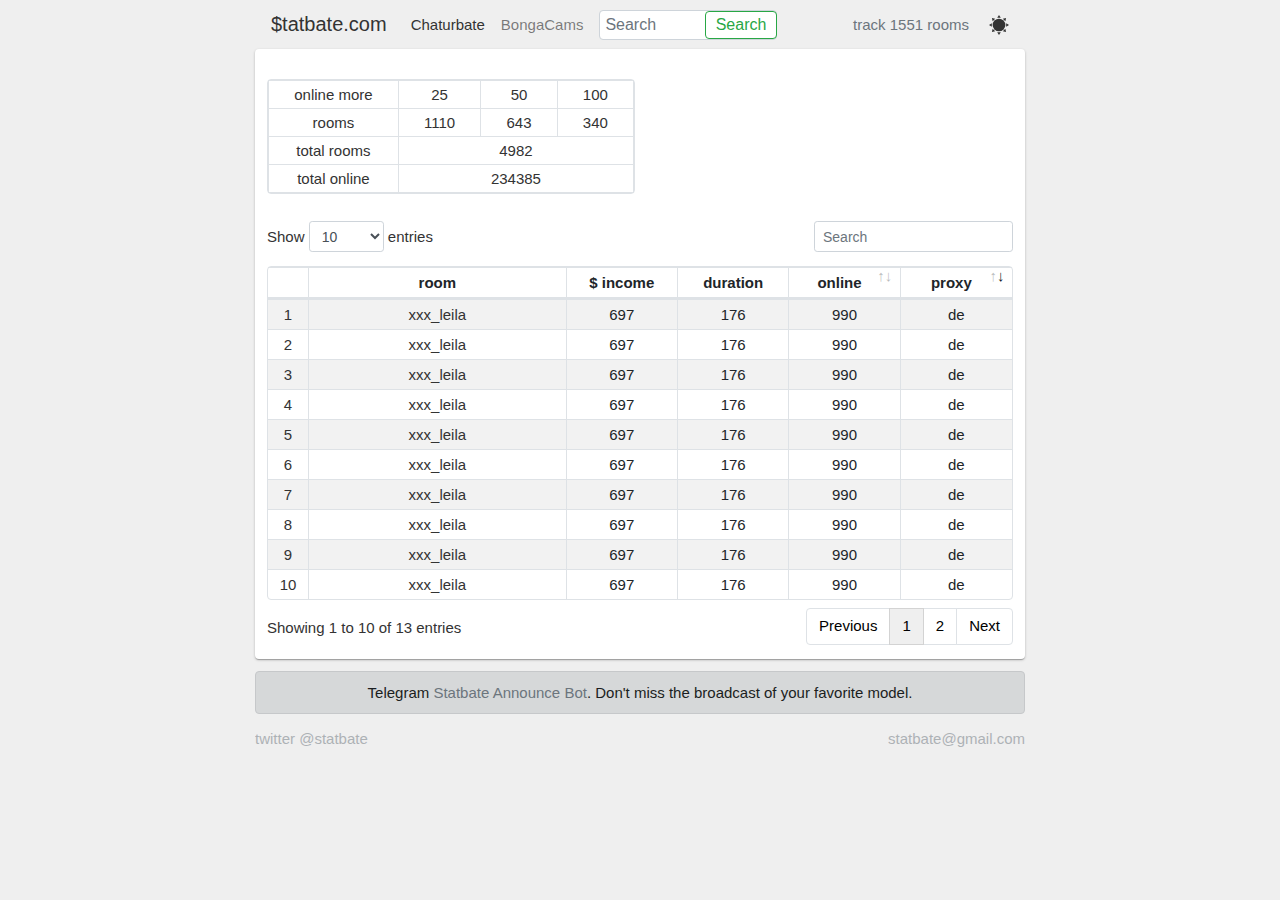
==== list.html @ 095aa478 "Update list.html" ====
<!DOCTYPE html>
<html lang="ru">
<head>
	<title>Statbate: Chaturbate Top 100</title>
	<meta charset="UTF-8">
	<meta name="format-detection" content="telephone=no">
	<link rel="stylesheet" href="css/bootstrap.min.css">
	<link rel="stylesheet" href="css/dataTables.bootstrap4.min.css">
	<link rel="stylesheet" href="css/metricsgraphics.min.css">
	<link rel="stylesheet" href="css/style.min.css">
	<script src="js/d3.min.js"></script>
	<script src="js/metricsgraphics.min.js"></script>
	<script src="js/popper.min.js"></script>
	<script src="js/jquery.min.js"></script>
	<script src="js/bootstrap.min.js"></script>
	<script src="js/jquery.dataTables.min.js"></script>
	<script src="js/dataTables.bootstrap4.min.js"></script>
	<script src="js/datatables.rowspan.js"></script>
	<!-- <script src="js/highcharts.js"></script> -->
	<script src="https://code.highcharts.com/highcharts.js"></script>
	<script src="https://code.highcharts.com/modules/heatmap.js"></script>
	<script src="https://code.highcharts.com/highcharts-more.js"></script>
	<script src="https://code.highcharts.com/modules/solid-gauge.js"></script>
	<script src="https://code.highcharts.com/modules/exporting.js"></script>
	<script src="https://code.highcharts.com/modules/export-data.js"></script>
	<script src="https://code.highcharts.com/modules/accessibility.js"></script>
	<script src="js/cookie.js"></script>

	<script src="js/main.js"></script>
	<link rel="shortcut icon" href="favicon.ico">
	<!-- <meta name="robots" content="noindex, nofollow"> -->
	<!-- <meta name="viewport" content="width=device-width, initial-scale=1.0, maximum-scale=1.0, user-scalable=0"> -->
	<meta name="viewport" content="width=device-width, initial-scale=1.0">

</head>

<body>
	<div class="wrapper">
		<header class="header">
	<div class="header__container _container">
		<div class="header__mob">
			<a class="header__track-mob trackCount" href="/">track 1551 rooms</a>
			<div class="header__right">
				<div class="theme-btn _mob">
					<svg xmlns="http://www.w3.org/2000/svg" xmlns:xlink="http://www.w3.org/1999/xlink" version="1.1"
						id="Capa_1" x="0px" y="0px" width="489.039px" height="489.039px" viewBox="0 0 489.039 489.039"
						style="enable-background:new 0 0 489.039 489.039;" xml:space="preserve" fill="currentColor">
						<g>
							<g>
								<circle cx="244.52" cy="244.52" r="155.782" />
								<polygon points="244.52,0 200.759,68.495 288.282,68.495   " />
								<polygon points="420.547,200.759 420.547,288.282 489.039,244.52   " />
								<polygon points="244.52,489.039 288.282,420.547 200.759,420.547   " />
								<polygon points="68.495,200.759 0,244.52 68.495,288.282   " />
								<polygon points="417.422,71.618 338.045,89.108 399.934,150.995   " />
								<polygon points="417.422,417.422 399.934,338.045 338.045,399.934   " />
								<polygon points="89.108,338.045 71.618,417.422 150.995,399.934   " />
								<polygon points="150.995,89.108 71.618,71.618 89.108,150.995   " />
							</g>
						</g>

					</svg>
				</div>
				<div class="icon-menu-wrap">
					<div class="icon-menu">
						<span></span>
						<span></span>
						<span></span>
					</div>

				</div>

			</div>
		</div>
		<div class="header__content ">
			<a href="/" class="header__logo">$tatbate.com</a>
			<ul class="header__navbar">
				<li class="header__nav-item _active">
					<a class="header__nav-link" href="/">Chaturbate </a>
				</li>
				<li class="header__nav-item">
					<a class="header__nav-link" href="/bonga/">BongaCams</a>
				</li>
				<li class="header__nav-item">
					<!-- <a style="color: green" class="header__nav-link" href="/search.php">Search</a> -->
					<form class="form-inline my-2 my-lg-0">
						<input class="form-control mr-sm-2" type="search" placeholder="Search" aria-label="Search">
						<button class="btn btn-outline-success my-2 my-sm-0" type="submit">Search</button>
					</form>
				</li>
			</ul>
			<a class="header__track trackCount" href="/">track 1551 rooms</a>
			<div class="theme-btn">
				<svg xmlns="http://www.w3.org/2000/svg" xmlns:xlink="http://www.w3.org/1999/xlink" version="1.1"
					id="Capa_1" x="0px" y="0px" width="489.039px" height="489.039px" viewBox="0 0 489.039 489.039"
					style="enable-background:new 0 0 489.039 489.039;" xml:space="preserve" fill="currentColor">
					<g>
						<g>
							<circle cx="244.52" cy="244.52" r="155.782" />
							<polygon points="244.52,0 200.759,68.495 288.282,68.495   " />
							<polygon points="420.547,200.759 420.547,288.282 489.039,244.52   " />
							<polygon points="244.52,489.039 288.282,420.547 200.759,420.547   " />
							<polygon points="68.495,200.759 0,244.52 68.495,288.282   " />
							<polygon points="417.422,71.618 338.045,89.108 399.934,150.995   " />
							<polygon points="417.422,417.422 399.934,338.045 338.045,399.934   " />
							<polygon points="89.108,338.045 71.618,417.422 150.995,399.934   " />
							<polygon points="150.995,89.108 71.618,71.618 89.108,150.995   " />
						</g>
					</g>

				</svg>
			</div>
		</div>

	</div>

</header>
		<main class="page">
			<div class="content">

				<div class="_container">
					<div class="content__wrapper">

						<div class="list-block-1">
							<div class="custom-table">
								<table>
									<tbody>
										<tr>
											<td>online more</td>
											<td>25</td>
											<td>50</td>
											<td>100</td>
										</tr>
										<tr>
											<td>rooms</td>
											<td>1110</td>
											<td>643</td>
											<td>340</td>
										</tr>
										<tr>
											<td>total rooms</td>
											<td colspan="3">4982</td>
										</tr>
										<tr>
											<td>total online</td>
											<td colspan="3">234385</td>
										</tr>
									</tbody>
								</table>
							</div>
							<figure class="highcharts-figure">
								<div id="container-activity" class="chart-container"></div>

							</figure>
						</div>
						<div class="list-block-2">
							<div class="table-neresponsive">
								<table id="list1" class="table table-striped table-bordered dataTable no-footer"
									cellspacing="0" width="100%" style="width: 100%;">
									<thead>
										<tr class="">
											<th class="d-none d-sm-table-cell"></th>
											<th data-toggle="tooltip">room</th>
											<th data-toggle="tooltip">$ income</th>
											<th data-toggle="tooltip" title="In minutes">duration</th>
											<th class="d-none d-sm-table-cell">online</th>
											<th class="d-none d-sm-table-cell">proxy</th>
										</tr>
									</thead>

									<tbody>
										<tr>
											<td class="d-none d-sm-table-cell"><a
													href="https://statbate.com/public/log.php?name=xxx_leila&amp;base=chaturbate"
													target="_blank">1</a></td>
											<td><a href="https://statbate.com/search.php?name=xxx_leila"
													target="_blank">xxx_leila</a></td>
											<td> 697 </td>
											<td> 176</td>
											<td class="d-none d-sm-table-cell">990</td>
											<td class="d-none d-sm-table-cell">de</td>
										</tr>
										<tr>
											<td class="d-none d-sm-table-cell"><a
													href="https://statbate.com/public/log.php?name=xxx_leila&amp;base=chaturbate"
													target="_blank">2</a></td>
											<td><a href="https://statbate.com/search.php?name=xxx_leila"
													target="_blank">xxx_leila</a></td>
											<td> 697 </td>
											<td> 176</td>
											<td class="d-none d-sm-table-cell">990</td>
											<td class="d-none d-sm-table-cell">de</td>
										</tr>
										<tr>
											<td class="d-none d-sm-table-cell"><a
													href="https://statbate.com/public/log.php?name=xxx_leila&amp;base=chaturbate"
													target="_blank">3</a></td>
											<td><a href="https://statbate.com/search.php?name=xxx_leila"
													target="_blank">xxx_leila</a></td>
											<td> 697 </td>
											<td> 176</td>
											<td class="d-none d-sm-table-cell">990</td>
											<td class="d-none d-sm-table-cell">de</td>
										</tr>
										<tr>
											<td class="d-none d-sm-table-cell"><a
													href="https://statbate.com/public/log.php?name=xxx_leila&amp;base=chaturbate"
													target="_blank">4</a></td>
											<td><a href="https://statbate.com/search.php?name=xxx_leila"
													target="_blank">xxx_leila</a></td>
											<td> 697 </td>
											<td> 176</td>
											<td class="d-none d-sm-table-cell">990</td>
											<td class="d-none d-sm-table-cell">de</td>
										</tr>
										<tr>
											<td class="d-none d-sm-table-cell"><a
													href="https://statbate.com/public/log.php?name=xxx_leila&amp;base=chaturbate"
													target="_blank">5</a></td>
											<td><a href="https://statbate.com/search.php?name=xxx_leila"
													target="_blank">xxx_leila</a></td>
											<td> 697 </td>
											<td> 176</td>
											<td class="d-none d-sm-table-cell">990</td>
											<td class="d-none d-sm-table-cell">de</td>
										</tr>
										<tr>
											<td class="d-none d-sm-table-cell"><a
													href="https://statbate.com/public/log.php?name=xxx_leila&amp;base=chaturbate"
													target="_blank">6</a></td>
											<td><a href="https://statbate.com/search.php?name=xxx_leila"
													target="_blank">xxx_leila</a></td>
											<td> 697 </td>
											<td> 176</td>
											<td class="d-none d-sm-table-cell">990</td>
											<td class="d-none d-sm-table-cell">de</td>
										</tr>
										<tr>
											<td class="d-none d-sm-table-cell"><a
													href="https://statbate.com/public/log.php?name=xxx_leila&amp;base=chaturbate"
													target="_blank">7</a></td>
											<td><a href="https://statbate.com/search.php?name=xxx_leila"
													target="_blank">xxx_leila</a></td>
											<td> 697 </td>
											<td> 176</td>
											<td class="d-none d-sm-table-cell">990</td>
											<td class="d-none d-sm-table-cell">de</td>
										</tr>
										<tr>
											<td class="d-none d-sm-table-cell"><a
													href="https://statbate.com/public/log.php?name=xxx_leila&amp;base=chaturbate"
													target="_blank">8</a></td>
											<td><a href="https://statbate.com/search.php?name=xxx_leila"
													target="_blank">xxx_leila</a></td>
											<td> 697 </td>
											<td> 176</td>
											<td class="d-none d-sm-table-cell">990</td>
											<td class="d-none d-sm-table-cell">de</td>
										</tr>
										<tr>
											<td class="d-none d-sm-table-cell"><a
													href="https://statbate.com/public/log.php?name=xxx_leila&amp;base=chaturbate"
													target="_blank">9</a></td>
											<td><a href="https://statbate.com/search.php?name=xxx_leila"
													target="_blank">xxx_leila</a></td>
											<td> 697 </td>
											<td> 176</td>
											<td class="d-none d-sm-table-cell">990</td>
											<td class="d-none d-sm-table-cell">de</td>
										</tr>
										<tr>
											<td class="d-none d-sm-table-cell"><a
													href="https://statbate.com/public/log.php?name=xxx_leila&amp;base=chaturbate"
													target="_blank">10</a></td>
											<td><a href="https://statbate.com/search.php?name=xxx_leila"
													target="_blank">xxx_leila</a></td>
											<td> 697 </td>
											<td> 176</td>
											<td class="d-none d-sm-table-cell">990</td>
											<td class="d-none d-sm-table-cell">de</td>
										</tr>
										<tr>
											<td class="d-none d-sm-table-cell"><a
													href="https://statbate.com/public/log.php?name=xxx_leila&amp;base=chaturbate"
													target="_blank">11</a></td>
											<td><a href="https://statbate.com/search.php?name=xxx_leila"
													target="_blank">xxx_leila</a></td>
											<td> 697 </td>
											<td> 176</td>
											<td class="d-none d-sm-table-cell">990</td>
											<td class="d-none d-sm-table-cell">de</td>
										</tr>
										<tr>
											<td class="d-none d-sm-table-cell"><a
													href="https://statbate.com/public/log.php?name=xxx_leila&amp;base=chaturbate"
													target="_blank">12</a></td>
											<td><a href="https://statbate.com/search.php?name=xxx_leila"
													target="_blank">xxx_leila</a></td>
											<td> 697 </td>
											<td> 176</td>
											<td class="d-none d-sm-table-cell">990</td>
											<td class="d-none d-sm-table-cell">de</td>
										</tr>
										<tr>
											<td class="d-none d-sm-table-cell"><a
													href="https://statbate.com/public/log.php?name=xxx_leila&amp;base=chaturbate"
													target="_blank">13</a></td>
											<td><a href="https://statbate.com/search.php?name=xxx_leila"
													target="_blank">xxx_leila</a></td>
											<td> 697 </td>
											<td> 176</td>
											<td class="d-none d-sm-table-cell">990</td>
											<td class="d-none d-sm-table-cell">de</td>
										</tr>
									</tbody>
								</table>
							</div>
						</div>
					</div>

				</div>
		</main>
		<footer class="footer">
	<div class="footer__container _container">
		<div class="footer__top">
			Telegram <a href="https://t.me/StatbateAnnounceBot" target="_blank">Statbate
				Announce Bot</a>. Don't miss the broadcast of your favorite model.
		</div>
		<div class="footer__bottom">
			<div class="footer__social">twitter <a href="https://twitter.com/statbate" target="_blank"
					rel="nofollow">@statbate</a></div>
			<div class="footer__social"><a href="mailto:statbate@gmail.com">statbate@gmail.com</a>
			</div>
		</div>
	</div>
</footer>
<div class="modal fade" id="donRoomModal" tabindex="-1" role="dialog" aria-hidden="true">
	<div class="modal-dialog" style="max-width: 400px;">
		<div class="modal-content">
			<div class="modal-body">
				<table id="donRoomTable" class="table table-striped DonTable">
					<thead>
						<tr>
							<th></th>
							<th>USD</th>
							<th data-toggle="tooltip" data-placement="right" title="Average tip">AVG</th>
						</tr>
					</thead>
					<tbody>
					</tbody>
				</table>
				<hr />
				<div id="modelChart" class="d-none d-md-block" style="margin-top: -25px;"></div>
				<div id="allIncome"></div>
			</div>
		</div>
	</div>
</div>
<!-- <script src="js/darktheme.js"></script> -->
		<script>
			// Solid gauge
			var gaugeOptions = {
				chart: {
					type: 'solidgauge'
				},

				title: null,

				pane: {
					center: ['50%', '85%'],
					size: '140%',
					startAngle: -90,
					endAngle: 90,
					background: {
						backgroundColor:
							Highcharts.defaultOptions.legend.backgroundColor || '#EEE',
						innerRadius: '60%',
						outerRadius: '100%',
						shape: 'arc'
					}
				},

				exporting: {
					enabled: false
				},

				tooltip: {
					enabled: false
				},

				// the value axis
				yAxis: {
					stops: [
						[0.1, '#55BF3B'], // green
						[0.5, '#DDDF0D'], // yellow
						[0.9, '#DF5353'] // red
					],
					lineWidth: 0,
					tickWidth: 0,
					minorTickInterval: null,
					tickAmount: 2,
					title: {
						y: -50
					},
					labels: {
						y: 16
					}
				},

				plotOptions: {
					solidgauge: {
						dataLabels: {
							y: 5,
							borderWidth: 0,
							useHTML: true
						}
					}
				}
			};

			// The speed gauge
			var chartActivity = Highcharts.chart('container-activity', Highcharts.merge(gaugeOptions, {
				yAxis: {
					min: 0,
					max: 200,
					title: {
						text: 'Activity'
					}
				},

				credits: {
					enabled: false
				},

				series: [{
					name: 'Activity',
					data: [80],
					dataLabels: {
						format:
							'<div style="text-align:center">' +
							'<span style="font-size:25px">{y}</span><br/>' +
							'<span style="font-size:12px;opacity:0.4">usd/h</span>' +
							'</div>'
					},
					tooltip: {
						valueSuffix: 'usd/h'
					}
				}]

			}));
			// Bring life to the dials
			setInterval(function () {
				// Speed
				var point,
					newVal,
					inc;

				if (chartActivity) {
					point = chartActivity.series[0].points[0];
					inc = Math.round((Math.random() - 0.5) * 100);
					newVal = point.y + inc;

					if (newVal < 0 || newVal > 200) {
						newVal = point.y - inc;
					}

					point.update(newVal);
				}


			}, 2000);
		</script>
	</div>
	
	<!-- Swiper -->
<!-- <script src="https://unpkg.com/swiper/swiper-bundle.min.js"></script> -->
<!-- <script src="js/vendors.min.js"></script> -->
<script src="js/app.min.js"></script>
</body>

</html>
---- css/metricsgraphics.min.css ----
.mg-active-datapoint{fill:#000;font-size:.9rem;font-weight:400;opacity:.8}.mg-area-color{fill:#000}.mg-area1-color{fill:#00f}.mg-area2-color{fill:#05b378}.mg-area3-color{fill:#db4437}.mg-area4-color{fill:#f8b128}.mg-area5-color{fill:#5c5c5c}.mg-area6-color{fill:#4682b4}.mg-area7-color{fill:#f673bf}.mg-area8-color{fill:#0b73b0}.mg-area9-color{fill:#006400}.mg-area10-color{fill:#92514f}text.mg-barplot-group-label{font-weight:900}.mg-barplot rect.mg-bar{shape-rendering:auto}.mg-barplot rect.mg-bar.default-bar{fill:#b6b6fc}.mg-barplot rect.mg-bar.default-active{fill:#9e9efc}.mg-barplot .mg-bar-prediction{fill:#5b5b5b}.mg-barplot .mg-bar-baseline{stroke:#5b5b5b;stroke-width:2}.mg-bar-target-element{font-size:11px;padding-left:5px;padding-right:5px;font-weight:300}.mg-baselines line{opacity:1;shape-rendering:auto;stroke:#b3b2b2;stroke-width:1px}.mg-baselines text{fill:#000;font-size:.9rem;opacity:.6;stroke:none}.mg-baselines-small text{font-size:.6rem}.mg-category-guides line{stroke:#b3b2b2}.mg-header{cursor:default;font-size:1.2rem}.mg-header .mg-chart-description{fill:#ccc;font-family:FontAwesome;font-size:1.2rem}.mg-header .mg-warning{fill:#ccc;font-family:FontAwesome;font-size:1.2rem}.mg-points circle{opacity:.65}.mg-popover{font-size:.95rem}.mg-popover-content{cursor:auto;line-height:17px}.mg-data-table{margin-top:30px}.mg-data-table thead tr th{border-bottom:1px solid #a9a9a9;cursor:default;font-size:1.1rem;font-weight:400;padding:5px 5px 8px 5px;text-align:right}.mg-data-table thead tr th .fa{color:#ccc;padding-left:4px}.mg-data-table thead tr th .popover{font-size:1rem;font-weight:400}.mg-data-table .secondary-title{color:#a9a9a9}.mg-data-table tbody tr td{margin:2px;padding:5px;vertical-align:top}.mg-data-table tbody tr td.table-text{opacity:.8;padding-left:30px}.mg-y-axis line.mg-extended-yax-ticks{opacity:.4}.mg-x-axis line.mg-extended-xax-ticks{opacity:.4}.mg-histogram .axis line,.mg-histogram .axis path{fill:none;opacity:.7;shape-rendering:auto;stroke:#ccc}tspan.hist-symbol{fill:#9e9efc}.mg-histogram .mg-bar rect{fill:#b6b6fc;shape-rendering:auto}.mg-histogram .mg-bar rect.active{fill:#9e9efc}.mg-least-squares-line{stroke:red;stroke-width:1px}.mg-lowess-line{fill:none;stroke:red}.mg-rollover-rect *{-webkit-touch-callout:none;-webkit-user-select:none;-khtml-user-select:none;-moz-user-select:none;-ms-user-select:none;user-select:none}.mg-line-color{stroke:#000}.mg-hover-line-color{fill:#000}.mg-line1-color{stroke:#4040e8}.mg-hover-line1-color{fill:#4040e8}.mg-line2-color{stroke:#05b378}.mg-hover-line2-color{fill:#05b378}.mg-line3-color{stroke:#db4437}.mg-hover-line3-color{fill:#db4437}.mg-line4-color{stroke:#f8b128}.mg-hover-line4-color{fill:#f8b128}.mg-line5-color{stroke:#5c5c5c}.mg-hover-line5-color{fill:#5c5c5c}.mg-line6-color{stroke:#4682b4}.mg-hover-line6-color{fill:#4682b4}.mg-line7-color{stroke:#f673bf}.mg-hover-line7-color{fill:#f673bf}.mg-line8-color{stroke:#0b73b0}.mg-hover-line8-color{fill:#0b73b0}.mg-line9-color{stroke:#006400}.mg-hover-line9-color{fill:#006400}.mg-line10-color{stroke:#92514f}.mg-hover-line10-color{fill:#92514f}.mg-line-legend text{font-size:.9rem;font-weight:300;stroke:none}.mg-line-legend-color{color:#000;fill:#000}.mg-line1-legend-color{color:#4040e8;fill:#4040e8}.mg-line2-legend-color{color:#05b378;fill:#05b378}.mg-line3-legend-color{color:#db4437;fill:#db4437}.mg-line4-legend-color{color:#f8b128;fill:#f8b128}.mg-line5-legend-color{color:#5c5c5c;fill:#5c5c5c}.mg-line6-legend-color{color:#4682b4;fill:#4682b4}.mg-line7-legend-color{color:#f673bf;fill:#f673bf}.mg-line8-legend-color{color:#0b73b0;fill:#0b73b0}.mg-line9-legend-color{color:#006400;fill:#006400}.mg-line10-legend-color{color:#92514f;fill:#92514f}.mg-main-area-solid svg .mg-main-area{fill:#ccf;opacity:1}.mg-markers line{opacity:1;shape-rendering:auto;stroke:#b3b2b2;stroke-width:1px}.mg-markers text{fill:#000;font-size:.8rem;opacity:.6}.mg-missing-text{opacity:.9}.mg-missing-background{stroke:#00f;fill:none;stroke-dasharray:10,5;stroke-opacity:.05;stroke-width:2}.mg-missing .mg-main-line{opacity:.1}.mg-missing .mg-main-area{opacity:.03}path.mg-main-area{opacity:.2;stroke:none}path.mg-confidence-band{fill:#ccc;opacity:.4;stroke:none}path.mg-main-line{fill:none;opacity:.8;stroke-width:1.1px}.mg-points circle{fill-opacity:.4;stroke-opacity:1}circle.mg-points-mono{fill:#00f;stroke:#00f}tspan.mg-points-mono{fill:#00f;stroke:#00f}.mg-points circle.selected{fill-opacity:1}.mg-highlight circle{fill-opacity:0;stroke-width:4px;stroke-opacity:.3}.mg-voronoi path{fill:none;pointer-events:all;stroke:none;stroke-opacity:.1;-webkit-touch-callout:none;-webkit-user-select:none;-khtml-user-select:none;-moz-user-select:none;-ms-user-select:none;user-select:none}.mg-x-rug-mono,.mg-y-rug-mono{stroke:#000}.mg-x-axis line,.mg-y-axis line{opacity:1;shape-rendering:auto;stroke:#b3b2b2;stroke-width:1px}.mg-histogram .axis text,.mg-x-axis text,.mg-y-axis text{fill:#000;font-size:.9rem;opacity:.6}.mg-axis .label,.mg-x-axis .label,.mg-y-axis .label{font-size:.8rem;text-transform:uppercase;font-weight:400}.mg-active-datapoint-small,.mg-x-axis-small text,.mg-y-axis-small text{font-size:.6rem}.mg-x-axis-small .label,.mg-y-axis-small .label{font-size:.65rem}.mg-year-marker text{fill:#000;font-size:.7rem;opacity:.6}.mg-year-marker line{opacity:1;shape-rendering:auto;stroke:#b3b2b2;stroke-width:1px}.mg-year-marker-small text{font-size:.6rem}.mg-brush-container{cursor:crosshair}.mg-brush-container .mg-brushing{cursor:ew-resize}.mg-brushed,.mg-brushed *{cursor:zoom-out}.mg-brush rect.mg-extent{fill:rgba(0,0,0,.3)}.mg-brushing-in-progress{-webkit-touch-callout:none;-webkit-user-select:none;-khtml-user-select:none;-moz-user-select:none;-ms-user-select:none;user-select:none}
/*# sourceMappingURL=metricsgraphics.min.css.map */
---- css/style.min.css ----
body {
  background-color: #efefef;
  /*min-width: 800px;*/
  /*max-width: 800px;*/
  /*margin: 0 auto;*/
  font: 15px "Arial";
  color: #333;
}

.content-info {
  min-height: 283px;
  margin: 0px auto;
  background: #fff;
  border-radius: 4px;
  box-shadow: 0 1px 1px 0 rgba(0, 0, 0, 0.14), 0 2px 1px -1px rgba(0, 0, 0, 0.12), 0 1px 3px 0 rgba(0, 0, 0, 0.2);
}

.DonTable > tbody > tr > td,
.DonTable > tbody > tr > th,
.DonTable > tfoot > tr > td,
.DonTable > tfoot > tr > th,
.DonTable > thead > tr > td,
.DonTable > thead > tr > th {
  padding: 0px;
  line-height: 1.42857143;
  vertical-align: top;
  border-top: 0px;
}

.wstext {
  margin-left: 5px;
  margin-top: 4px;
  margin-right: 5px;
  margin-bottom: 5px;
}

.message {
  height: 18px;
  overflow: hidden;
  text-overflow: ellipsis;
  white-space: nowrap;
  color: #333;
}

.rinfo {
  margin-left: 20px;
  width: 35%;
  border-radius: 4px;
  float: left;
}

.page-item.active .page-link {
  background-color: #efefef !important;
  border: 1px solid grey;
  border-color: lightgrey !important;
}

.gtrends {
  width: 98%;
  margin-bottom: 20px;
  margin: 0 auto;
}

.content-box {
  padding-bottom: 12px;
}

a,
a:hover,
a:active {
  color: #333;
  word-break: break-word;
}

.page-link {
  color: black !important;
}

.page-link:focus {
  box-shadow: none;
}

td,
th {
  text-align: center;
}

table.dataTable tbody th,
table.dataTable tbody td {
  padding: 6px 10px;
}

.table td,
.table th {
  padding: 6px 20px;
  vertical-align: inherit !important;
}

table {
  border-radius: 4px;
}

.content-text {
  /*padding: 20px 15px;*/
  padding: 12px 12px;
}

.clear {
  clear: both;
}

#donTopLink {
  box-shadow: 0 1px 1px 0 rgba(0, 0, 0, 0.14), 0 2px 1px -1px rgba(0, 0, 0, 0.12), 0 1px 3px 0 rgba(0, 0, 0, 0.2);
  background-color: #efefef;
  display: none;
  border-radius: 4px;
  height: 40px;
  width: 340px;
  position: absolute;
  margin-left: 186px;
  margin-top: -5px;
  z-index: 99;
}

@media (min-width: 768px) {
  .col-md-5 {
    -ms-flex: 0 0 37.666667%;
    flex: 0 0 37.666667%;
    max-width: 37.666667%;
  }
  .col-md-7 {
    -ms-flex: 0 0 62.333333%;
    flex: 0 0 62.333333%;
    max-width: 62.333333%;
  }
}
@media (min-width: 768px) {
  .pr-md-custom-1 {
    padding-right: 4px !important;
  }
}
@media (min-width: 750px) {
  .container {
    max-width: 720px;
  }
}
@media (min-width: 768px) {
  .container {
    max-width: 720px;
  }
}
@media (min-width: 992px) {
  .container {
    max-width: 960px;
  }
}
@media (max-width: 767px) {
  .dataTables_filter label {
    display: block;
  }
}
@media (max-width: 575.98px) {
  .container {
    padding: 0;
    margin: 0;
  }
  body {
    padding: 0;
  }
  .row {
    margin: 0;
  }
  .col,
.col-1,
.col-10,
.col-11,
.col-12,
.col-2,
.col-3,
.col-4,
.col-5,
.col-6,
.col-7,
.col-8,
.col-9,
.col-auto,
.col-lg,
.col-lg-1,
.col-lg-10,
.col-lg-11,
.col-lg-12,
.col-lg-2,
.col-lg-3,
.col-lg-4,
.col-lg-5,
.col-lg-6,
.col-lg-7,
.col-lg-8,
.col-lg-9,
.col-lg-auto,
.col-md,
.col-md-1,
.col-md-10,
.col-md-11,
.col-md-12,
.col-md-2,
.col-md-3,
.col-md-4,
.col-md-5,
.col-md-6,
.col-md-7,
.col-md-8,
.col-md-9,
.col-md-auto,
.col-sm,
.col-sm-1,
.col-sm-10,
.col-sm-11,
.col-sm-12,
.col-sm-2,
.col-sm-3,
.col-sm-4,
.col-sm-5,
.col-sm-6,
.col-sm-7,
.col-sm-8,
.col-sm-9,
.col-sm-auto,
.col-xl,
.col-xl-1,
.col-xl-10,
.col-xl-11,
.col-xl-12,
.col-xl-2,
.col-xl-3,
.col-xl-4,
.col-xl-5,
.col-xl-6,
.col-xl-7,
.col-xl-8,
.col-xl-9,
.col-xl-auto {
    padding: 0;
  }
  div.dataTables_wrapper div.dataTables_paginate ul.pagination {
    justify-content: center;
  }
  div.dataTables_wrapper div.dataTables_filter input {
    margin-left: inherit;
    display: inherit;
    width: 100%;
  }
  .modal {
    padding: 0 !important;
  }
  .modal .modal-dialog {
    width: 100%;
    max-width: none;
    height: 100%;
    margin: 0;
  }
  .modal .modal-content {
    /*height: 100%;*/
    /*border: 0;*/
    /*border-radius: 0;*/
    margin-top: 50px;
  }
  .modal .modal-body {
    overflow-y: auto;
  }
}
body {
  color: #333333;
  background: #efefef;
  transition: all 0.3s ease 0s;
}
body._lock {
  overflow: hidden;
}

.wrapper {
  width: 100%;
  min-height: 100%;
  overflow: hidden;
  display: flex;
  flex-direction: column;
}
._container {
  max-width: 770px;
  margin: 0 auto;
}
@media (max-width: 991.98px) {
  ._container {
    max-width: none;
    padding: 0 10px;
  }
}
.header a {
  color: #333333;
}
@media (any-hover: hover) {
  .header a:hover {
    text-decoration: none !important;
  }
}
.header__content {
  display: flex;
  padding: 0.5rem 1rem;
  align-items: center;
  height: 49px;
}
@media (max-width: 767.98px) {
  .header__content {
    transition: all 0.3s ease 0s;
    display: block;
    text-align: right;
    height: auto;
  }
}
.header__logo {
  font-size: 20px;
  margin-right: 16px;
}
@media (max-width: 767.98px) {
  .header__logo {
    margin-bottom: 10px;
    display: block;
    margin-right: 0;
  }
}
.header__mob {
  display: none;
}
@media (max-width: 767.98px) {
  .header__mob {
    padding: 0.5rem 1rem;
    display: flex;
    justify-content: space-between;
    align-items: center;
  }
}
.header__track {
  color: #6c757d !important;
  margin-left: auto;
}
@media (max-width: 767.98px) {
  .header__track {
    display: none;
  }
}
.header__track-mob {
  display: none;
}
@media (max-width: 767.98px) {
  .header__track-mob {
    display: block;
  }
}
.header__navbar {
  display: flex;
  margin-bottom: 0;
  align-items: center;
  padding: 0;
}
@media (max-width: 767.98px) {
  .header__navbar {
    display: block;
    margin-bottom: 10px;
  }
}
.header__navbar li {
  list-style-type: none;
  padding: 8px;
}
@media (max-width: 767.98px) {
  .header__navbar li {
    margin-bottom: 10px;
    padding: 0;
  }
  .header__navbar li:last-child {
    margin-bottom: 0px;
  }
}
.header__navbar li a {
  color: rgba(0, 0, 0, 0.5);
  transition: all 0.3s ease 0s;
}
.header__navbar li._active a {
  color: #333333;
}
@media (any-hover: hover) {
  .header__navbar li:hover a {
    text-decoration: none;
    color: #333333;
  }
}
.header__navbar form {
  position: relative;
}
.header__navbar form input {
  width: 178px !important;
  height: 30px;
  padding: 5px 65px 5px 5px;
  margin: 0 !important;
}
.header__navbar form button {
  height: 28px;
  position: absolute;
  right: 0;
  padding: 0;
}
.header__right {
  display: flex;
  align-items: center;
}

.theme-btn {
  margin-left: 20px;
  color: #333333;
  cursor: pointer;
  transition: all 0.3s ease 0s;
}
.theme-btn svg {
  width: 20px;
  height: 20px;
}
@media (max-width: 767.98px) {
  .theme-btn {
    display: none;
  }
  .theme-btn._mob {
    display: block;
    margin-left: 0;
    margin-right: 20px;
  }
}

.icon-menu-wrap {
  border: 1px solid rgba(0, 0, 0, 0.1);
  padding: 0.55rem 0.75rem;
  border-radius: 0.25rem;
}
@media (min-width: 767.98px) {
  .icon-menu-wrap {
    display: none;
  }
}

.icon-menu {
  display: none;
}
@media (max-width: 767.98px) {
  .icon-menu {
    display: block;
    position: relative;
    width: 25px;
    height: 20px;
    cursor: pointer;
    z-index: 5;
  }
  .icon-menu span {
    transition: all 0.3s ease 0s;
    top: calc(50% - 1px);
    left: 0px;
    position: absolute;
    width: 100%;
    height: 2px;
    background-color: #777777;
  }
  .icon-menu span:first-child {
    top: 0px;
  }
  .icon-menu span:last-child {
    top: auto;
    bottom: 0px;
  }
  .icon-menu._active span {
    transform: scale(0);
  }
  .icon-menu._active span:first-child {
    transform: rotate(-45deg);
    top: calc(50% - 1px);
  }
  .icon-menu._active span:last-child {
    transform: rotate(45deg);
    bottom: calc(50% - 1px);
  }
}

.footer__top {
  margin-top: 12px;
  color: #1b1e21;
  background-color: #d6d8d9;
  text-align: center;
  padding: 0.75rem 1.25rem;
  border: 1px solid #c6c8ca;
  border-radius: 0.25rem;
}
.footer__top a {
  color: #1b1e21;
  border-bottom: 1px solid transparent;
}
.footer__bottom {
  padding: 1rem 0;
  display: flex;
  justify-content: space-between;
  color: #6c757d;
}
.footer a {
  color: #6c757d;
  border-bottom: 1px solid transparent;
}
.footer__social {
  opacity: 0.5;
  transition: all 0.3s ease 0s;
}
@media (any-hover: hover) {
  .footer__social:hover {
    opacity: 1;
  }
}

.page {
  flex: 1 1 auto;
}

[hidden] {
  display: none;
}

.dropdown-menu.show {
  transform: translate3d(0px, 38px, 0px) !important;
}
@media (max-width: 575px) {
  .dropdown-menu.show {
    transform: translate3d(0px, 26px, 0px) !important;
  }
}

.tab-content {
  margin-top: 16px;
}
@media (max-width: 767.98px) {
  .tab-content {
    margin-top: 10px;
  }
}

.col-12 .dataTables_filter label {
  width: 100%;
}

.col-12 .dataTables_filter .form-control.form-control-sm {
  width: 100%;
  margin-left: 0;
}

.form-inline {
  justify-content: flex-end;
}

.content__wrapper {
  background: #fff;
  border-radius: 4px;
  box-shadow: 0 1px 1px 0 rgba(0, 0, 0, 0.14), 0 2px 1px -1px rgba(0, 0, 0, 0.12), 0 1px 3px 0 rgba(0, 0, 0, 0.2);
  padding: 12px;
}

.block-1 {
  margin-bottom: 10px;
  border-bottom: 1px solid #dee2e6;
  padding-bottom: 10px;
}
@media (max-width: 479.98px) {
  .block-1 {
    display: none;
  }
}

.block-2 {
  display: grid;
  grid-template-columns: 2fr 1fr;
  grid-gap: 10px;
  margin-bottom: 10px;
  border-bottom: 1px solid #dee2e6;
  padding-bottom: 10px;
}
@media (max-width: 767.98px) {
  .block-2 {
    grid-gap: 10px;
  }
}
@media (max-width: 580px) {
  .block-2 {
    border: none;
    padding-bottom: 0;
  }
}
.block-2__table {
  border-radius: 4px;
  border-collapse: inherit;
  border: 1px solid #dee2e6;
  white-space: nowrap;
  text-align: center;
  border-spacing: 0;
}
.block-2__table th,
.block-2__table td {
  border: 1px solid #dee2e6;
  padding: 5px 25px;
}
@media (max-width: 767.98px) {
  .block-2__table th,
.block-2__table td {
    padding: 5px 10px;
  }
}
@media (max-width: 580px) {
  .block-2 {
    grid-template-columns: 1fr;
  }
}

.wslog {
  background-color: #efefef;
  border-radius: 4px;
  overflow-y: hidden;
}
@media (max-width: 580px) {
  .wslog {
    height: 95px;
    order: 2;
  }
}

.DonTable > tbody > tr > td,
.DonTable > tbody > tr > th,
.DonTable > tfoot > tr > td,
.DonTable > tfoot > tr > th,
.DonTable > thead > tr > td,
.DonTable > thead > tr > th {
  padding: 0px;
  line-height: 1.42857143;
  vertical-align: top;
  border-top: 0px;
}

.wstext {
  margin-left: 5px;
  margin-top: 4px;
  margin-right: 5px;
  margin-bottom: 5px;
}

.message {
  height: 18px;
  overflow: hidden;
  text-overflow: ellipsis;
  white-space: nowrap;
  color: #333;
}

.rinfo {
  margin-left: 20px;
  width: 35%;
  border-radius: 4px;
  float: left;
}

.nav-link {
  display: block;
  padding: 0.5rem 0.9rem !important;
}

.highcharts-figure,
.highcharts-data-table table {
  min-width: 300px;
  max-width: 800px;
  margin: 1em auto;
}

.highcharts-data-table table {
  font-family: Verdana, sans-serif;
  border-collapse: collapse;
  border: 1px solid #ebebeb;
  margin: 10px auto;
  text-align: center;
  width: 100%;
  max-width: 500px;
}

.highcharts-data-table caption {
  padding: 1em 0;
  font-size: 1.2em;
  color: #555;
}

.highcharts-data-table th {
  font-weight: 600;
  padding: 0.5em;
}

.highcharts-data-table td,
.highcharts-data-table th,
.highcharts-data-table caption {
  padding: 0.5em;
}

.highcharts-data-table thead tr,
.highcharts-data-table tr:nth-child(even) {
  background: #f8f8f8;
}

.highcharts-data-table tr:hover {
  background: #f1f7ff;
}

.highcharts-exporting-group {
  display: none;
}

.highcharts-credits {
  display: none;
}

.highcharts-a11y-proxy-button {
  display: none;
}

.highcharts-figure .chart-container {
  width: 300px;
  height: 150px;
  float: left;
}

.highcharts-figure,
.highcharts-data-table table {
  margin: 0 auto;
}

.highcharts-data-table table {
  font-family: Verdana, sans-serif;
  border-collapse: collapse;
  border: 1px solid #ebebeb;
  margin: 10px auto;
  text-align: center;
  width: 100%;
  max-width: 500px;
}

.highcharts-data-table caption {
  padding: 1em 0;
  font-size: 1.2em;
  color: #555;
}

.highcharts-data-table th {
  font-weight: 600;
  padding: 0.5em;
}

.highcharts-data-table td,
.highcharts-data-table th,
.highcharts-data-table caption {
  padding: 0.5em;
}

.highcharts-data-table thead tr,
.highcharts-data-table tr:nth-child(even) {
  background: #f8f8f8;
}

.highcharts-data-table tr:hover {
  background: #f1f7ff;
}

@media (max-width: 600px) {
  .highcharts-figure,
.highcharts-data-table table {
    width: 100%;
  }
  .highcharts-figure .chart-container {
    width: 300px;
    float: none;
    margin: 0 auto;
  }
}
.custom-table {
  border-radius: 4px;
  border-collapse: inherit;
  border: 1px solid #dee2e6;
  white-space: nowrap;
  text-align: center;
  border-spacing: 0;
  height: fit-content;
}
.custom-table th,
.custom-table td {
  border: 1px solid #dee2e6;
  padding: 5px 25px;
}
@media (max-width: 767.98px) {
  .custom-table th,
.custom-table td {
    padding: 5px 10px;
  }
}
@media (max-width: 580px) {
  .custom-table {
    grid-template-columns: 1fr;
  }
}

@media (max-width: 767.98px) {
  .block-desc p {
    margin-bottom: 10px;
  }
  .block-desc ul {
    margin-bottom: 10px;
  }
}
@media (max-width: 479.98px) {
  .block-desc {
    font-size: 14px;
  }
  .block-desc ul {
    padding-left: 15px;
  }
}

.list-block-1 {
  display: grid;
  grid-template-columns: 1fr 1fr;
  grid-gap: 10px;
  margin-bottom: 10px;
  align-items: center;
}
.list-block-1 table {
  width: -webkit-fill-available;
}
@media (max-width: 600px) {
  .list-block-1 {
    grid-template-columns: 1fr;
  }
}

.search-desc {
  display: grid;
  grid-template-columns: 1fr 1fr;
  grid-gap: 10px;
  margin-bottom: 10px;
}
@media (max-width: 767.98px) {
  .search-desc {
    grid-template-columns: 1fr;
  }
}
.search-desc__recent a {
  display: block;
}
.search-desc__recent-ttl {
  font-size: 18px;
  font-weight: 500;
  margin-bottom: 10px;
}
.search-desc__table table {
  width: -webkit-fill-available;
}

.search-tabs td {
  word-break: break-word;
}

.btn-outline-success {
  padding: 0px 10px !important;
}

.mg-main-line.mg-line1 {
  stroke: green;
}

.mg-main-line.mg-line2 {
  stroke: #25639a;
}

.mg-main-line.mg-line3 {
  stroke: brown;
}

.dark-theme {
  color: #dedefd;
  transition: all 0.3s ease 0s;
  background: #22223d;
}
.dark-theme a {
  color: #dedefd !important;
}
.dark-theme .mg-main-line.mg-line1 {
  stroke: #fb6b25;
}
.dark-theme .mg-main-line.mg-line2 {
  stroke: #6259ca;
}
.dark-theme .mg-main-line.mg-line3 {
  stroke: #dc3545;
}
.dark-theme .btn-outline-success {
  color: #fff;
  background-color: #6259ca;
  border-color: #6259ca;
}
.dark-theme .content__wrapper {
  background: #30304d;
}
.dark-theme .wslog {
  background: #22223d;
}
.dark-theme .wslog .message {
  color: #dedefd;
}
.dark-theme .wslog font {
  color: #fb6b25;
}
.dark-theme .nav-tabs {
  border-bottom: none;
}
.dark-theme .nav-tabs .nav-link.active {
  background: #22223d;
  color: #6259ca !important;
  border-color: #22223d;
  border-radius: 0.25rem;
}
.dark-theme .nav-tabs .nav-link:focus,
.dark-theme .nav-tabs .nav-link:hover {
  background-color: #22223d;
  border-color: #22223d;
  border-radius: 0.25rem;
  transition: all 0.3s ease 0s;
}
.dark-theme .footer__top {
  background: #30304d;
  color: #dedefd;
}
.dark-theme .pagination li.active a {
  background: #6259ca !important;
  border-color: #6259ca !important;
  color: #dedefd !important;
}
.dark-theme .pagination li .page-link {
  background-color: #2e2e4a;
  border: 1px solid rgba(255, 255, 255, 0.1);
  color: #77778e !important;
}
.dark-theme .page-item.disabled .page-link {
  color: #4f4f67 !important;
  background-color: #2a2a44 !important;
}
.dark-theme .mg-y-axis text,
.dark-theme .mg-x-axis text {
  fill: #dedefd;
}
.dark-theme .highcharts-background {
  fill: #30304d;
}
.dark-theme .highcharts-title {
  color: #dedefd !important;
  fill: #dedefd !important;
}
.dark-theme .form-control {
  background: #22223d;
  color: #dedefd;
}
.dark-theme td {
  color: #dedefd;
}
.dark-theme th {
  color: #dedefd;
}
.dark-theme .theme-btn svg {
  color: #dedefd;
}
.dark-theme .mg-active-datapoint {
  fill: #dedefd;
}
.dark-theme .highcharts-figure text {
  color: #dedefd !important;
  fill: #dedefd !important;
}
.dark-theme .highcharts-label text {
  color: #dedefd !important;
  fill: #dedefd !important;
}
.dark-theme .highcharts-text-outline {
  color: #22223d !important;
  fill: #22223d !important;
  stroke: #22223d !important;
}
.dark-theme .table-striped tbody tr:nth-of-type(odd) {
  background-color: rgba(0, 0, 0, 0.05);
}
.dark-theme .table-bordered th,
.dark-theme .text-wrap table th,
.dark-theme .table-bordered td,
.dark-theme .text-wrap table td {
  border-color: rgba(255, 255, 255, 0.1);
}
.dark-theme .table-bordered {
  border: 1px solid rgba(255, 255, 255, 0.1);
}
.dark-theme .form-control {
  color: #dedefd !important;
  background-color: #2e2e4a;
  border: 1px solid rgba(255, 255, 255, 0.1);
}
.dark-theme .block-2__table {
  border-color: rgba(255, 255, 255, 0.1);
}
.dark-theme .block-2__table th,
.dark-theme .block-2__table td {
  border-color: rgba(255, 255, 255, 0.1);
}
.dark-theme .block-1 {
  border-color: rgba(255, 255, 255, 0.1);
}
.dark-theme .block-2 {
  border-color: rgba(255, 255, 255, 0.1);
}
.dark-theme .dropdown-menu.show {
  background: #22223d;
}
.dark-theme .dropdown-menu.show a {
  color: white;
}
.dark-theme .btn-dark:not(:disabled):not(.disabled).active,
.dark-theme .btn-dark:not(:disabled):not(.disabled):active,
.dark-theme .show > .btn-dark.dropdown-toggle {
  background-color: #22223d;
  border-color: #22223d;
}
.dark-theme .btn-dark {
  background-color: #22223d;
  border-color: #22223d;
}
.dark-theme .icon-menu-wrap {
  background: #30304d;
  box-shadow: 0px 2px 3px #1a1a2f;
  border-color: #30304d;
}
.dark-theme .icon-menu span {
  background: #fff;
}
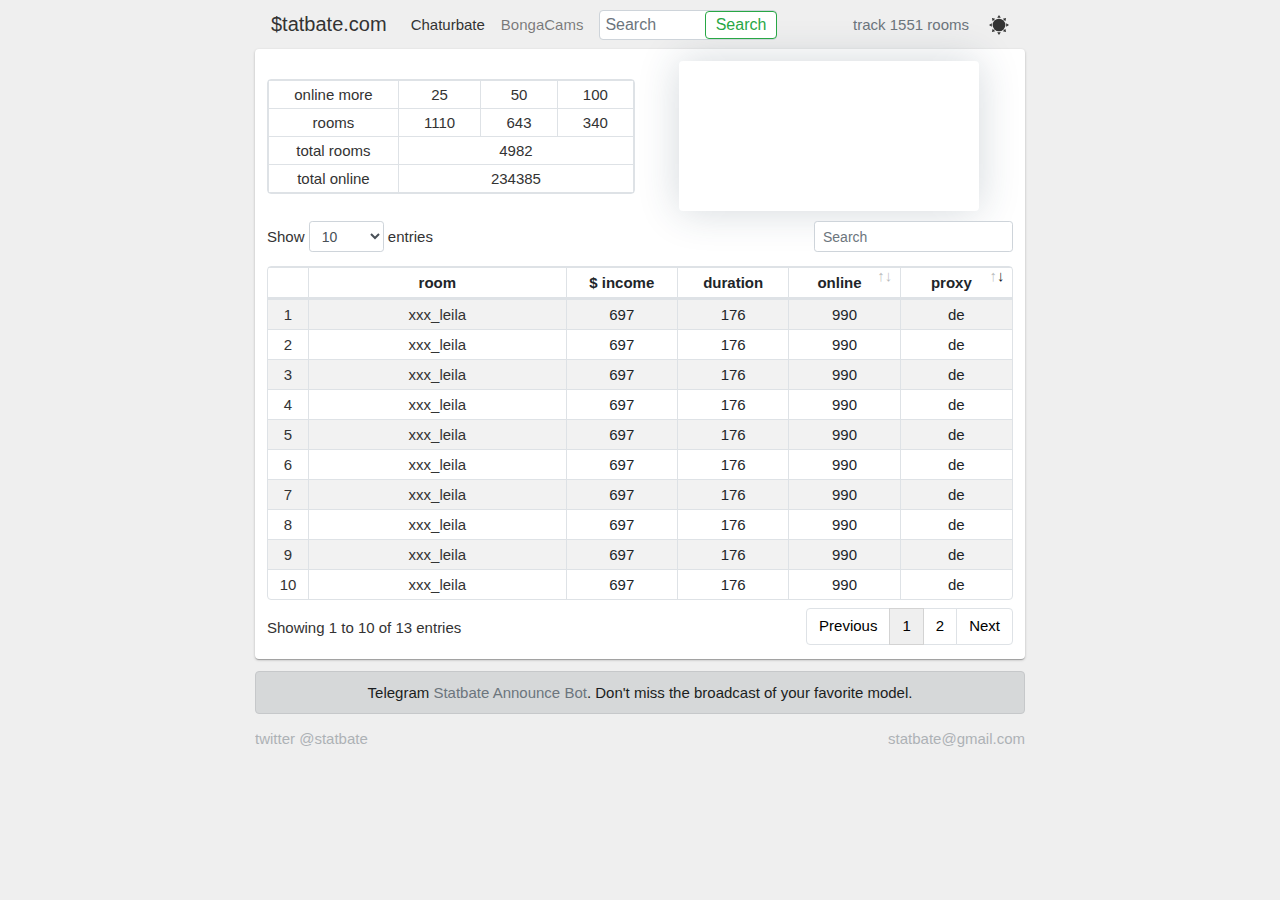
==== commit 939962b3: "1.7" ====
--- a/list.html
+++ b/list.html
@@ -15,7 +15,7 @@
 	<script src="js/bootstrap.min.js"></script>
 	<script src="js/jquery.dataTables.min.js"></script>
 	<script src="js/dataTables.bootstrap4.min.js"></script>
-	<script src="js/datatables.rowspan.js"></script>
+	<!-- <script src="js/datatables.rowspan.js"></script> -->
 	<!-- <script src="js/highcharts.js"></script> -->
 	<script src="https://code.highcharts.com/highcharts.js"></script>
 	<script src="https://code.highcharts.com/modules/heatmap.js"></script>
@@ -357,6 +357,26 @@
 	</div>
 </div>
 <!-- <script src="js/darktheme.js"></script> -->
+<script>
+	document.addEventListener('click', (e) => {
+		if (e.target.closest('.theme-btn')) {
+			document.body.classList.toggle('dark-theme')
+			if (document.body.classList.contains('dark-theme')) {
+				setCookie('color', 'dark')
+				colorTheme.isDark = true
+			} else {
+				setCookie('color', 'light')
+				colorTheme.isDark = false
+			}
+			heatMapInit();
+			heatPie1Init();
+			heatPie2Init();
+			heatPie3Init();
+			showStat();
+		}
+
+	})
+</script>
 		<script>
 			// Solid gauge
 			var gaugeOptions = {
--- a/css/style.min.css
+++ b/css/style.min.css
@@ -731,6 +731,12 @@
   width: 300px;
   height: 150px;
   float: left;
+  border-radius: 4px;
+  overflow: hidden;
+  box-shadow: 0px 0px 41px 0px rgba(34, 60, 80, 0.2);
+}
+.highcharts-figure .chart-container .highcharts-background {
+  fill: #efefef;
 }
 
 .highcharts-figure,
@@ -842,6 +848,9 @@
   .list-block-1 {
     grid-template-columns: 1fr;
   }
+  .list-block-1 .custom-table {
+    order: 2;
+  }
 }
 
 .search-desc {
@@ -1048,4 +1057,7 @@
 }
 .dark-theme .icon-menu span {
   background: #fff;
+}
+.dark-theme .highcharts-figure .chart-container .highcharts-background {
+  fill: #22223d;
 }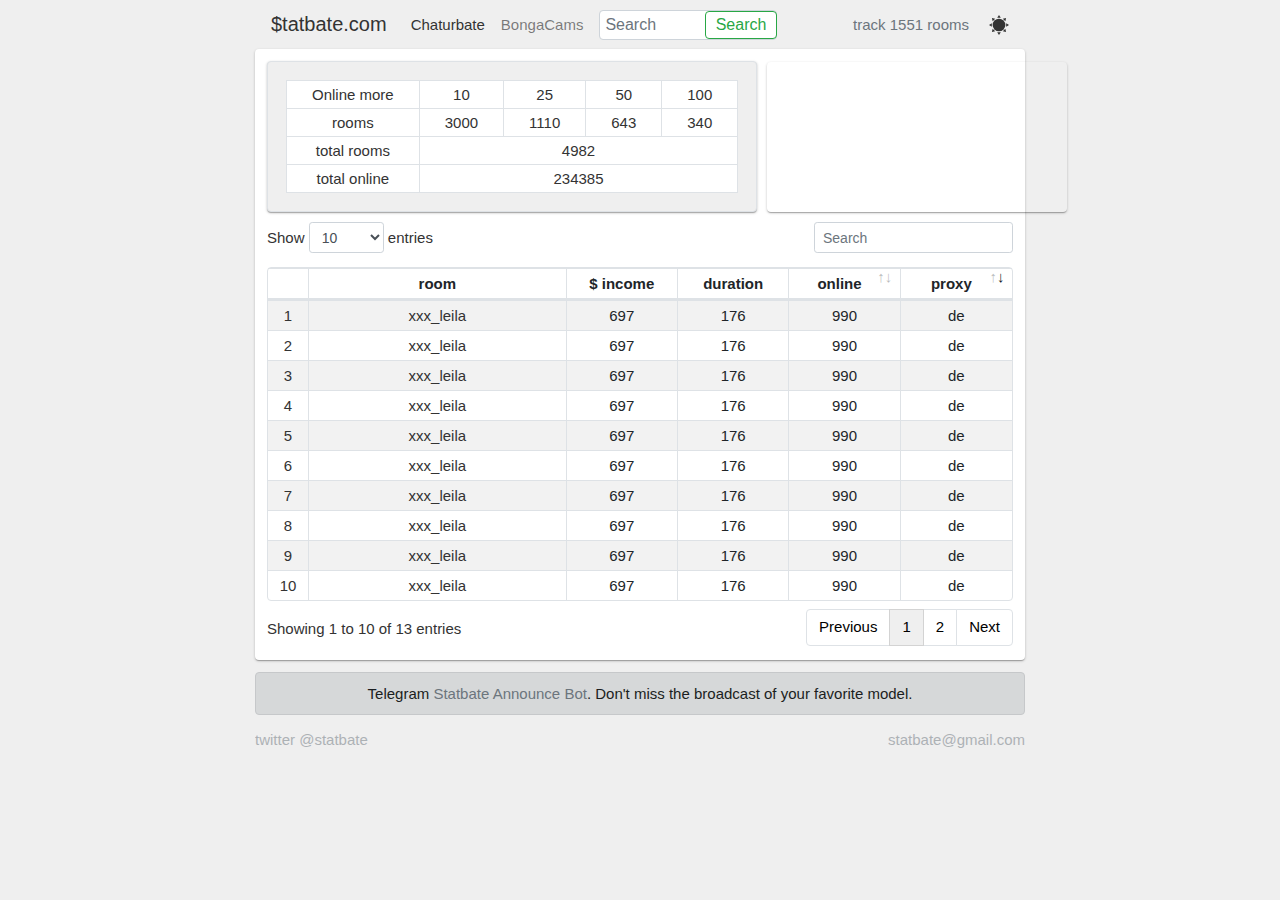
==== commit 3839bdec: "1.7" ====
--- a/list.html
+++ b/list.html
@@ -126,25 +126,28 @@
 								<table>
 									<tbody>
 										<tr>
-											<td>online more</td>
+											<td>Online more</td>
+											<td>10</td>
 											<td>25</td>
 											<td>50</td>
 											<td>100</td>
 										</tr>
 										<tr>
 											<td>rooms</td>
+											<td>3000</td>
 											<td>1110</td>
 											<td>643</td>
 											<td>340</td>
 										</tr>
 										<tr>
 											<td>total rooms</td>
-											<td colspan="3">4982</td>
+											<td colspan="4">4982</td>
 										</tr>
 										<tr>
 											<td>total online</td>
-											<td colspan="3">234385</td>
-										</tr>
+											<td colspan="4">234385</td>
+										</tr>
+
 									</tbody>
 								</table>
 							</div>
--- a/css/style.min.css
+++ b/css/style.min.css
@@ -733,7 +733,7 @@
   float: left;
   border-radius: 4px;
   overflow: hidden;
-  box-shadow: 0px 0px 41px 0px rgba(34, 60, 80, 0.2);
+  box-shadow: 0 1px 1px 0 rgba(0, 0, 0, 0.14), 0 2px 1px -1px rgba(0, 0, 0, 0.12), 0 1px 3px 0 rgba(0, 0, 0, 0.2);
 }
 .highcharts-figure .chart-container .highcharts-background {
   fill: #efefef;
@@ -841,7 +841,13 @@
   margin-bottom: 10px;
   align-items: center;
 }
+.list-block-1 .custom-table {
+  padding: 18px;
+  box-shadow: 0 1px 1px 0 rgba(0, 0, 0, 0.14), 0 2px 1px -1px rgba(0, 0, 0, 0.12), 0 1px 3px 0 rgba(0, 0, 0, 0.2);
+  background: #efefef;
+}
 .list-block-1 table {
+  background: white;
   width: -webkit-fill-available;
 }
 @media (max-width: 600px) {
@@ -850,7 +856,11 @@
   }
   .list-block-1 .custom-table {
     order: 2;
-  }
+    padding: 10px;
+  }
+}
+.list-block-1 .highcharts-figure {
+  margin: auto 0px auto auto;
 }
 
 .search-desc {
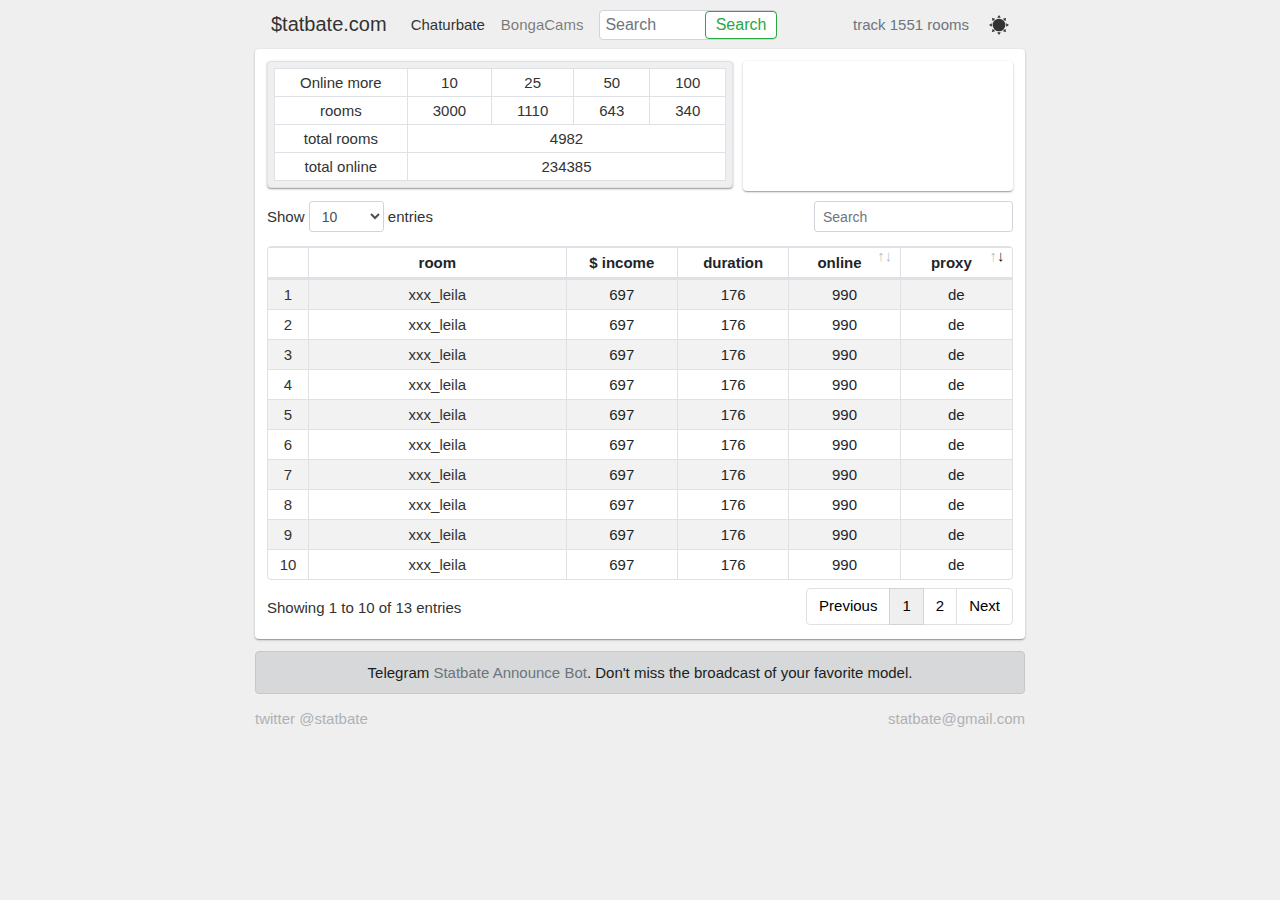
==== commit 4c20e660: "1.7" ====
--- a/list.html
+++ b/list.html
@@ -151,10 +151,12 @@
 									</tbody>
 								</table>
 							</div>
-							<figure class="highcharts-figure">
-								<div id="container-activity" class="chart-container"></div>
-
-							</figure>
+							<div class="list-block-1__wrapper">
+								<figure class="highcharts-figure">
+									<div id="container-activity" class="chart-container"></div>
+
+								</figure>
+							</div>
 						</div>
 						<div class="list-block-2">
 							<div class="table-neresponsive">
@@ -423,7 +425,7 @@
 					minorTickInterval: null,
 					tickAmount: 2,
 					title: {
-						y: -50
+						y: -45
 					},
 					labels: {
 						y: 16
--- a/css/style.min.css
+++ b/css/style.min.css
@@ -674,7 +674,7 @@
 
 .highcharts-figure,
 .highcharts-data-table table {
-  min-width: 300px;
+  min-width: 100px;
   max-width: 800px;
   margin: 1em auto;
 }
@@ -728,8 +728,8 @@
 }
 
 .highcharts-figure .chart-container {
-  width: 300px;
-  height: 150px;
+  width: 250px;
+  height: 130px;
   float: left;
   border-radius: 4px;
   overflow: hidden;
@@ -839,10 +839,9 @@
   grid-template-columns: 1fr 1fr;
   grid-gap: 10px;
   margin-bottom: 10px;
-  align-items: center;
 }
 .list-block-1 .custom-table {
-  padding: 18px;
+  padding: 6px;
   box-shadow: 0 1px 1px 0 rgba(0, 0, 0, 0.14), 0 2px 1px -1px rgba(0, 0, 0, 0.12), 0 1px 3px 0 rgba(0, 0, 0, 0.2);
   background: #efefef;
 }
@@ -856,11 +855,21 @@
   }
   .list-block-1 .custom-table {
     order: 2;
-    padding: 10px;
-  }
-}
-.list-block-1 .highcharts-figure {
-  margin: auto 0px auto auto;
+  }
+}
+.list-block-1__wrapper {
+  height: 130px;
+  position: relative;
+}
+@media (min-width: 600px) {
+  .list-block-1__wrapper .chart-container {
+    position: absolute;
+    bottom: 0;
+    left: 0;
+    right: 0;
+    top: 0;
+    width: 100%;
+  }
 }
 
 .search-desc {
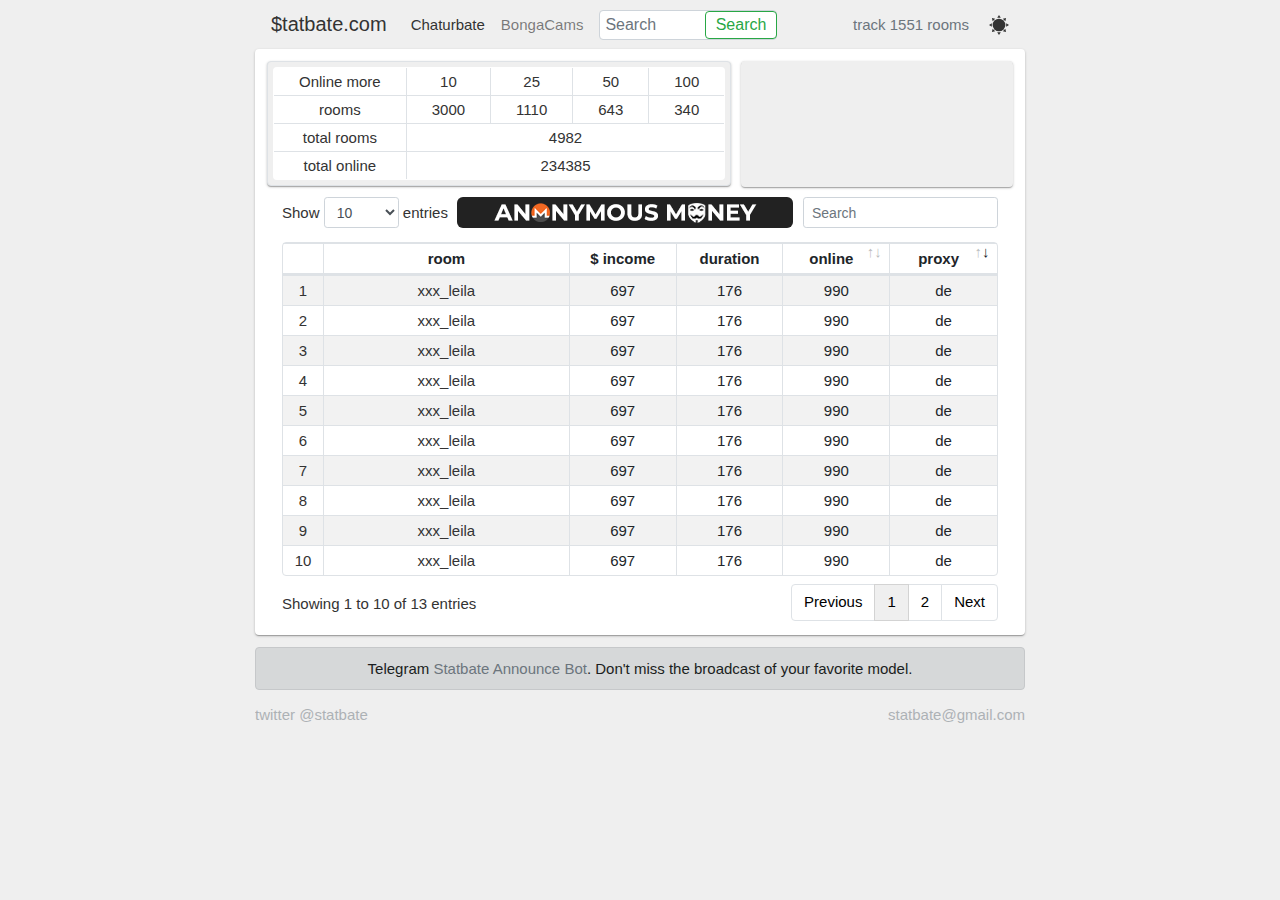
==== commit c4dacdba: "1.8" ====
--- a/list.html
+++ b/list.html
@@ -10,7 +10,7 @@
 	<link rel="stylesheet" href="css/style.min.css">
 	<script src="js/d3.min.js"></script>
 	<script src="js/metricsgraphics.min.js"></script>
-	<script src="js/popper.min.js"></script>
+	<!-- <script src="js/popper.min.js"></script> -->
 	<script src="js/jquery.min.js"></script>
 	<script src="js/bootstrap.min.js"></script>
 	<script src="js/jquery.dataTables.min.js"></script>
@@ -160,6 +160,9 @@
 						</div>
 						<div class="list-block-2">
 							<div class="table-neresponsive">
+								<a href="" class="promo-block">
+									<img src="img/3.png" alt="">
+								</a>
 								<table id="list1" class="table table-striped table-bordered dataTable no-footer"
 									cellspacing="0" width="100%" style="width: 100%;">
 									<thead>
@@ -172,7 +175,6 @@
 											<th class="d-none d-sm-table-cell">proxy</th>
 										</tr>
 									</thead>
-
 									<tbody>
 										<tr>
 											<td class="d-none d-sm-table-cell"><a
--- a/css/style.min.css
+++ b/css/style.min.css
@@ -291,10 +291,16 @@
 }
 @media (max-width: 991.98px) {
   ._container {
+    max-width: 748px;
+  }
+}
+@media (max-width: 767.98px) {
+  ._container {
     max-width: none;
     padding: 0 10px;
   }
 }
+
 .header a {
   color: #333333;
 }
@@ -729,7 +735,7 @@
 
 .highcharts-figure .chart-container {
   width: 250px;
-  height: 130px;
+  height: 128px;
   float: left;
   border-radius: 4px;
   overflow: hidden;
@@ -841,13 +847,16 @@
   margin-bottom: 10px;
 }
 .list-block-1 .custom-table {
-  padding: 6px;
+  padding: 5px;
   box-shadow: 0 1px 1px 0 rgba(0, 0, 0, 0.14), 0 2px 1px -1px rgba(0, 0, 0, 0.12), 0 1px 3px 0 rgba(0, 0, 0, 0.2);
   background: #efefef;
 }
 .list-block-1 table {
   background: white;
   width: -webkit-fill-available;
+  border-radius: 4px;
+  border: 1px solid #dee2e6;
+  overflow: hidden;
 }
 @media (max-width: 600px) {
   .list-block-1 {
@@ -858,18 +867,20 @@
   }
 }
 .list-block-1__wrapper {
-  height: 130px;
+  height: 126px;
   position: relative;
-}
-@media (min-width: 600px) {
-  .list-block-1__wrapper .chart-container {
-    position: absolute;
-    bottom: 0;
-    left: 0;
-    right: 0;
-    top: 0;
-    width: 100%;
-  }
+  border-radius: 4px;
+  overflow: hidden;
+  background: #efefef;
+  box-shadow: 0 1px 1px 0 rgba(0, 0, 0, 0.14), 0 2px 1px -1px rgba(0, 0, 0, 0.12), 0 1px 3px 0 rgba(0, 0, 0, 0.2);
+}
+.list-block-1__wrapper .chart-container {
+  position: absolute;
+  bottom: 0;
+  left: 0;
+  right: 0;
+  top: 0;
+  width: 100%;
 }
 
 .search-desc {
@@ -893,6 +904,48 @@
 }
 .search-desc__table table {
   width: -webkit-fill-available;
+}
+
+.table-neresponsive {
+  position: relative;
+}
+.table-neresponsive .form-control-sm[type=search] {
+  width: 195px !important;
+}
+@media (max-width: 767.98px) {
+  .table-neresponsive .form-control-sm[type=search] {
+    width: 100% !important;
+  }
+}
+
+.promo-block {
+  position: absolute;
+  height: 31px;
+  max-width: 100%;
+  background: #efefef;
+  display: block;
+  border-radius: 6px;
+  left: 190px;
+  right: 220px;
+  top: 0;
+  bottom: 0;
+  z-index: 1;
+  overflow: hidden;
+}
+.promo-block img {
+  object-fit: cover;
+  position: absolute;
+  top: 0;
+  left: 0;
+  right: 0;
+  bottom: 0;
+  width: 100%;
+  height: 100%;
+}
+@media (max-width: 767.98px) {
+  .promo-block {
+    display: none;
+  }
 }
 
 .search-tabs td {
@@ -1079,4 +1132,15 @@
 }
 .dark-theme .highcharts-figure .chart-container .highcharts-background {
   fill: #22223d;
+}
+.dark-theme .custom-table {
+  background: #30304d;
+  border-color: rgba(255, 255, 255, 0.1);
+}
+.dark-theme .custom-table table {
+  background: #30304d;
+}
+.dark-theme .custom-table th,
+.dark-theme .custom-table td {
+  border-color: rgba(255, 255, 255, 0.1);
 }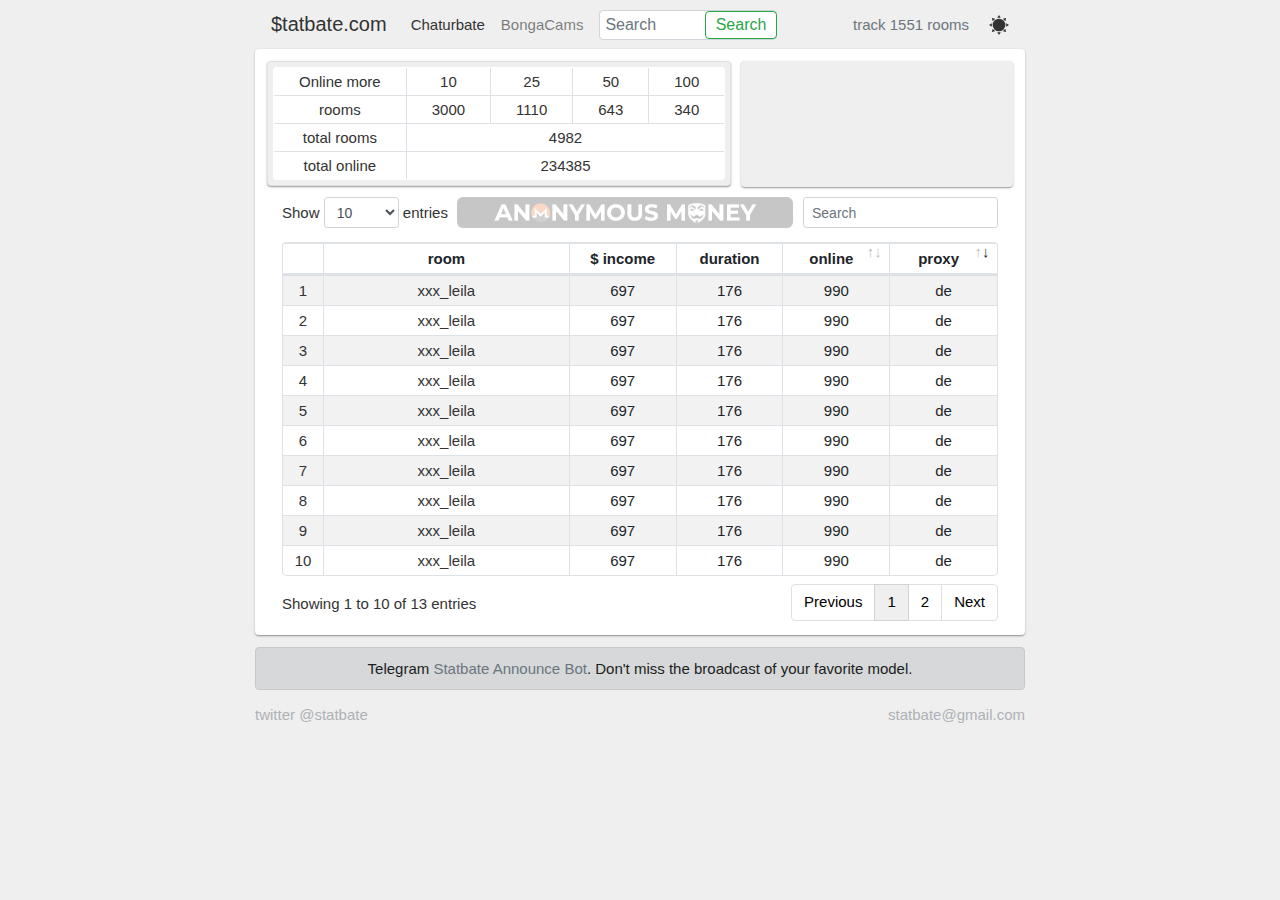
==== commit 6b966022: "1.8" ====
--- a/list.html
+++ b/list.html
@@ -8,6 +8,8 @@
 	<link rel="stylesheet" href="css/dataTables.bootstrap4.min.css">
 	<link rel="stylesheet" href="css/metricsgraphics.min.css">
 	<link rel="stylesheet" href="css/style.min.css">
+	<link rel="stylesheet" href="css/darkTheme.css">
+
 	<script src="js/d3.min.js"></script>
 	<script src="js/metricsgraphics.min.js"></script>
 	<!-- <script src="js/popper.min.js"></script> -->
@@ -35,6 +37,9 @@
 </head>
 
 <body>
+	<script>
+		let colorTheme = { isDark: false } // Вывести значение переменной через PHP
+	</script>
 	<div class="wrapper">
 		<header class="header">
 	<div class="header__container _container">
--- a/css/style.min.css
+++ b/css/style.min.css
@@ -931,6 +931,13 @@
   bottom: 0;
   z-index: 1;
   overflow: hidden;
+  opacity: 0.25;
+  transition: all 0.3s ease 0s;
+}
+@media (any-hover: hover) {
+  .promo-block:hover {
+    opacity: 1;
+  }
 }
 .promo-block img {
   object-fit: cover;
@@ -966,181 +973,4 @@
 
 .mg-main-line.mg-line3 {
   stroke: brown;
-}
-
-.dark-theme {
-  color: #dedefd;
-  transition: all 0.3s ease 0s;
-  background: #22223d;
-}
-.dark-theme a {
-  color: #dedefd !important;
-}
-.dark-theme .mg-main-line.mg-line1 {
-  stroke: #fb6b25;
-}
-.dark-theme .mg-main-line.mg-line2 {
-  stroke: #6259ca;
-}
-.dark-theme .mg-main-line.mg-line3 {
-  stroke: #dc3545;
-}
-.dark-theme .btn-outline-success {
-  color: #fff;
-  background-color: #6259ca;
-  border-color: #6259ca;
-}
-.dark-theme .content__wrapper {
-  background: #30304d;
-}
-.dark-theme .wslog {
-  background: #22223d;
-}
-.dark-theme .wslog .message {
-  color: #dedefd;
-}
-.dark-theme .wslog font {
-  color: #fb6b25;
-}
-.dark-theme .nav-tabs {
-  border-bottom: none;
-}
-.dark-theme .nav-tabs .nav-link.active {
-  background: #22223d;
-  color: #6259ca !important;
-  border-color: #22223d;
-  border-radius: 0.25rem;
-}
-.dark-theme .nav-tabs .nav-link:focus,
-.dark-theme .nav-tabs .nav-link:hover {
-  background-color: #22223d;
-  border-color: #22223d;
-  border-radius: 0.25rem;
-  transition: all 0.3s ease 0s;
-}
-.dark-theme .footer__top {
-  background: #30304d;
-  color: #dedefd;
-}
-.dark-theme .pagination li.active a {
-  background: #6259ca !important;
-  border-color: #6259ca !important;
-  color: #dedefd !important;
-}
-.dark-theme .pagination li .page-link {
-  background-color: #2e2e4a;
-  border: 1px solid rgba(255, 255, 255, 0.1);
-  color: #77778e !important;
-}
-.dark-theme .page-item.disabled .page-link {
-  color: #4f4f67 !important;
-  background-color: #2a2a44 !important;
-}
-.dark-theme .mg-y-axis text,
-.dark-theme .mg-x-axis text {
-  fill: #dedefd;
-}
-.dark-theme .highcharts-background {
-  fill: #30304d;
-}
-.dark-theme .highcharts-title {
-  color: #dedefd !important;
-  fill: #dedefd !important;
-}
-.dark-theme .form-control {
-  background: #22223d;
-  color: #dedefd;
-}
-.dark-theme td {
-  color: #dedefd;
-}
-.dark-theme th {
-  color: #dedefd;
-}
-.dark-theme .theme-btn svg {
-  color: #dedefd;
-}
-.dark-theme .mg-active-datapoint {
-  fill: #dedefd;
-}
-.dark-theme .highcharts-figure text {
-  color: #dedefd !important;
-  fill: #dedefd !important;
-}
-.dark-theme .highcharts-label text {
-  color: #dedefd !important;
-  fill: #dedefd !important;
-}
-.dark-theme .highcharts-text-outline {
-  color: #22223d !important;
-  fill: #22223d !important;
-  stroke: #22223d !important;
-}
-.dark-theme .table-striped tbody tr:nth-of-type(odd) {
-  background-color: rgba(0, 0, 0, 0.05);
-}
-.dark-theme .table-bordered th,
-.dark-theme .text-wrap table th,
-.dark-theme .table-bordered td,
-.dark-theme .text-wrap table td {
-  border-color: rgba(255, 255, 255, 0.1);
-}
-.dark-theme .table-bordered {
-  border: 1px solid rgba(255, 255, 255, 0.1);
-}
-.dark-theme .form-control {
-  color: #dedefd !important;
-  background-color: #2e2e4a;
-  border: 1px solid rgba(255, 255, 255, 0.1);
-}
-.dark-theme .block-2__table {
-  border-color: rgba(255, 255, 255, 0.1);
-}
-.dark-theme .block-2__table th,
-.dark-theme .block-2__table td {
-  border-color: rgba(255, 255, 255, 0.1);
-}
-.dark-theme .block-1 {
-  border-color: rgba(255, 255, 255, 0.1);
-}
-.dark-theme .block-2 {
-  border-color: rgba(255, 255, 255, 0.1);
-}
-.dark-theme .dropdown-menu.show {
-  background: #22223d;
-}
-.dark-theme .dropdown-menu.show a {
-  color: white;
-}
-.dark-theme .btn-dark:not(:disabled):not(.disabled).active,
-.dark-theme .btn-dark:not(:disabled):not(.disabled):active,
-.dark-theme .show > .btn-dark.dropdown-toggle {
-  background-color: #22223d;
-  border-color: #22223d;
-}
-.dark-theme .btn-dark {
-  background-color: #22223d;
-  border-color: #22223d;
-}
-.dark-theme .icon-menu-wrap {
-  background: #30304d;
-  box-shadow: 0px 2px 3px #1a1a2f;
-  border-color: #30304d;
-}
-.dark-theme .icon-menu span {
-  background: #fff;
-}
-.dark-theme .highcharts-figure .chart-container .highcharts-background {
-  fill: #22223d;
-}
-.dark-theme .custom-table {
-  background: #30304d;
-  border-color: rgba(255, 255, 255, 0.1);
-}
-.dark-theme .custom-table table {
-  background: #30304d;
-}
-.dark-theme .custom-table th,
-.dark-theme .custom-table td {
-  border-color: rgba(255, 255, 255, 0.1);
 }--- a/css/darkTheme.css
+++ b/css/darkTheme.css
@@ -0,0 +1,182 @@
+.dark-theme {
+    color: #dedefd;
+    transition: all 0.3s ease 0s;
+    background: #22223d;
+  }
+  .dark-theme a {
+    color: #dedefd !important;
+  }
+  .dark-theme .mg-main-line.mg-line1 {
+    stroke: #fb6b25;
+  }
+  .dark-theme .mg-main-line.mg-line2 {
+    stroke: #6259ca;
+  }
+  .dark-theme .mg-main-line.mg-line3 {
+    stroke: #dc3545;
+  }
+  .dark-theme .btn-outline-success {
+    color: #fff;
+    background-color: #6259ca;
+    border-color: #6259ca;
+  }
+  .dark-theme .content__wrapper {
+    background: #30304d;
+  }
+  .dark-theme .wslog {
+    background: #22223d;
+  }
+  .dark-theme .wslog .message {
+    color: #dedefd;
+  }
+  .dark-theme .wslog font {
+    color: #fb6b25;
+  }
+  .dark-theme .nav-tabs {
+    border-bottom: none;
+  }
+  .dark-theme .nav-tabs .nav-link.active {
+    background: #22223d;
+    color: #6259ca !important;
+    border-color: #22223d;
+    border-radius: 0.25rem;
+  }
+  .dark-theme .nav-tabs .nav-link:focus,
+  .dark-theme .nav-tabs .nav-link:hover {
+    background-color: #22223d;
+    border-color: #22223d;
+    border-radius: 0.25rem;
+    transition: all 0.3s ease 0s;
+  }
+  .dark-theme .footer__top {
+    background: #30304d;
+    color: #dedefd;
+  }
+  .dark-theme .pagination li.active a {
+    background: #6259ca !important;
+    border-color: #6259ca !important;
+    color: #dedefd !important;
+  }
+  .dark-theme .pagination li .page-link {
+    background-color: #2e2e4a;
+    border: 1px solid rgba(255, 255, 255, 0.1);
+    color: #77778e !important;
+  }
+  .dark-theme .page-item.disabled .page-link {
+    color: #4f4f67 !important;
+    background-color: #2a2a44 !important;
+  }
+  .dark-theme .mg-y-axis text,
+  .dark-theme .mg-x-axis text {
+    fill: #dedefd;
+  }
+  .dark-theme .highcharts-background {
+    fill: #30304d;
+  }
+  .dark-theme .highcharts-title {
+    color: #dedefd !important;
+    fill: #dedefd !important;
+  }
+  .dark-theme .form-control {
+    background: #22223d;
+    color: #dedefd;
+  }
+  .dark-theme td {
+    color: #dedefd;
+  }
+  .dark-theme th {
+    color: #dedefd;
+  }
+  .dark-theme .theme-btn svg {
+    color: #dedefd;
+  }
+  .dark-theme .mg-active-datapoint {
+    fill: #dedefd;
+  }
+  .dark-theme .highcharts-figure text {
+    color: #dedefd !important;
+    fill: #dedefd !important;
+  }
+  .dark-theme .highcharts-label text {
+    color: #dedefd !important;
+    fill: #dedefd !important;
+  }
+  .dark-theme .highcharts-text-outline {
+    color: #22223d !important;
+    fill: #22223d !important;
+    stroke: #22223d !important;
+  }
+  .dark-theme .table-striped tbody tr:nth-of-type(odd) {
+    background-color: rgba(0, 0, 0, 0.05);
+  }
+  .dark-theme .table-bordered th,
+  .dark-theme .text-wrap table th,
+  .dark-theme .table-bordered td,
+  .dark-theme .text-wrap table td {
+    border-color: rgba(255, 255, 255, 0.1);
+  }
+  .dark-theme .table-bordered {
+    border: 1px solid rgba(255, 255, 255, 0.1);
+  }
+  .dark-theme .form-control {
+    color: #dedefd !important;
+    background-color: #2e2e4a;
+    border: 1px solid rgba(255, 255, 255, 0.1);
+  }
+  .dark-theme .block-2__table {
+    border-color: rgba(255, 255, 255, 0.1);
+  }
+  .dark-theme .block-2__table th,
+  .dark-theme .block-2__table td {
+    border-color: rgba(255, 255, 255, 0.1);
+  }
+  .dark-theme .block-1 {
+    border-color: rgba(255, 255, 255, 0.1);
+  }
+  .dark-theme .block-2 {
+    border-color: rgba(255, 255, 255, 0.1);
+  }
+  .dark-theme .dropdown-menu.show {
+    background: #22223d;
+  }
+  .dark-theme .dropdown-menu.show a {
+    color: white;
+  }
+  .dark-theme .btn-dark:not(:disabled):not(.disabled).active,
+  .dark-theme .btn-dark:not(:disabled):not(.disabled):active,
+  .dark-theme .show > .btn-dark.dropdown-toggle {
+    background-color: #22223d;
+    border-color: #22223d;
+  }
+  .dark-theme .btn-dark {
+    background-color: #22223d;
+    border-color: #22223d;
+  }
+  .dark-theme .icon-menu-wrap {
+    background: #30304d;
+    box-shadow: 0px 2px 3px #1a1a2f;
+    border-color: #30304d;
+  }
+  .dark-theme .icon-menu span {
+    background: #fff;
+  }
+  .dark-theme .highcharts-figure .chart-container .highcharts-background {
+    fill: #22223d;
+  }
+  .dark-theme .custom-table {
+    background: #30304d;
+    border-color: rgba(255, 255, 255, 0.1);
+  }
+  .dark-theme .custom-table table {
+    background: #30304d;
+  }
+  .dark-theme .custom-table th,
+  .dark-theme .custom-table td {
+    border-color: rgba(255, 255, 255, 0.1);
+  }
+  .dark-theme .list-block-1 .custom-table {
+    background: #30304d;
+  }
+  .dark-theme .list-block-1__wrapper {
+    background: #30304d;
+  }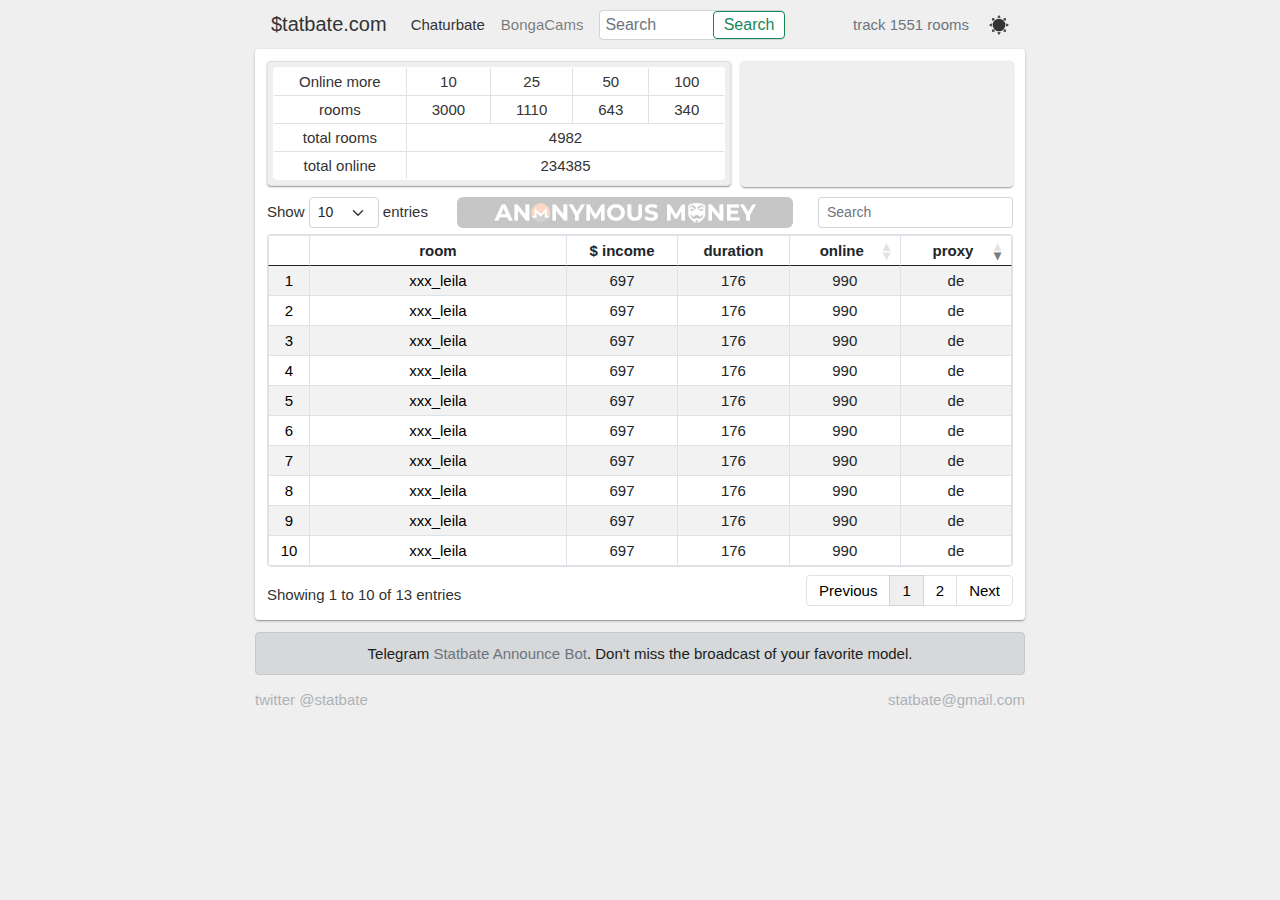
==== commit ed1643ec: "1.9" ====
--- a/list.html
+++ b/list.html
@@ -5,20 +5,17 @@
 	<meta charset="UTF-8">
 	<meta name="format-detection" content="telephone=no">
 	<link rel="stylesheet" href="css/bootstrap.min.css">
-	<link rel="stylesheet" href="css/dataTables.bootstrap4.min.css">
+	<link rel="stylesheet" href="css/dataTables.bootstrap5.min.css">
 	<link rel="stylesheet" href="css/metricsgraphics.min.css">
 	<link rel="stylesheet" href="css/style.min.css">
 	<link rel="stylesheet" href="css/darkTheme.css">
-
 	<script src="js/d3.min.js"></script>
 	<script src="js/metricsgraphics.min.js"></script>
-	<!-- <script src="js/popper.min.js"></script> -->
+	<script src="js/popper.min.js"></script>
 	<script src="js/jquery.min.js"></script>
 	<script src="js/bootstrap.min.js"></script>
 	<script src="js/jquery.dataTables.min.js"></script>
-	<script src="js/dataTables.bootstrap4.min.js"></script>
-	<!-- <script src="js/datatables.rowspan.js"></script> -->
-	<!-- <script src="js/highcharts.js"></script> -->
+	<script src="js/dataTables.bootstrap5.min.js"></script>
 	<script src="https://code.highcharts.com/highcharts.js"></script>
 	<script src="https://code.highcharts.com/modules/heatmap.js"></script>
 	<script src="https://code.highcharts.com/highcharts-more.js"></script>
@@ -27,7 +24,6 @@
 	<script src="https://code.highcharts.com/modules/export-data.js"></script>
 	<script src="https://code.highcharts.com/modules/accessibility.js"></script>
 	<script src="js/cookie.js"></script>
-
 	<script src="js/main.js"></script>
 	<link rel="shortcut icon" href="favicon.ico">
 	<!-- <meta name="robots" content="noindex, nofollow"> -->
@@ -507,6 +503,7 @@
 	<!-- Swiper -->
 <!-- <script src="https://unpkg.com/swiper/swiper-bundle.min.js"></script> -->
 <!-- <script src="js/vendors.min.js"></script> -->
+
 <script src="js/app.min.js"></script>
 </body>
 
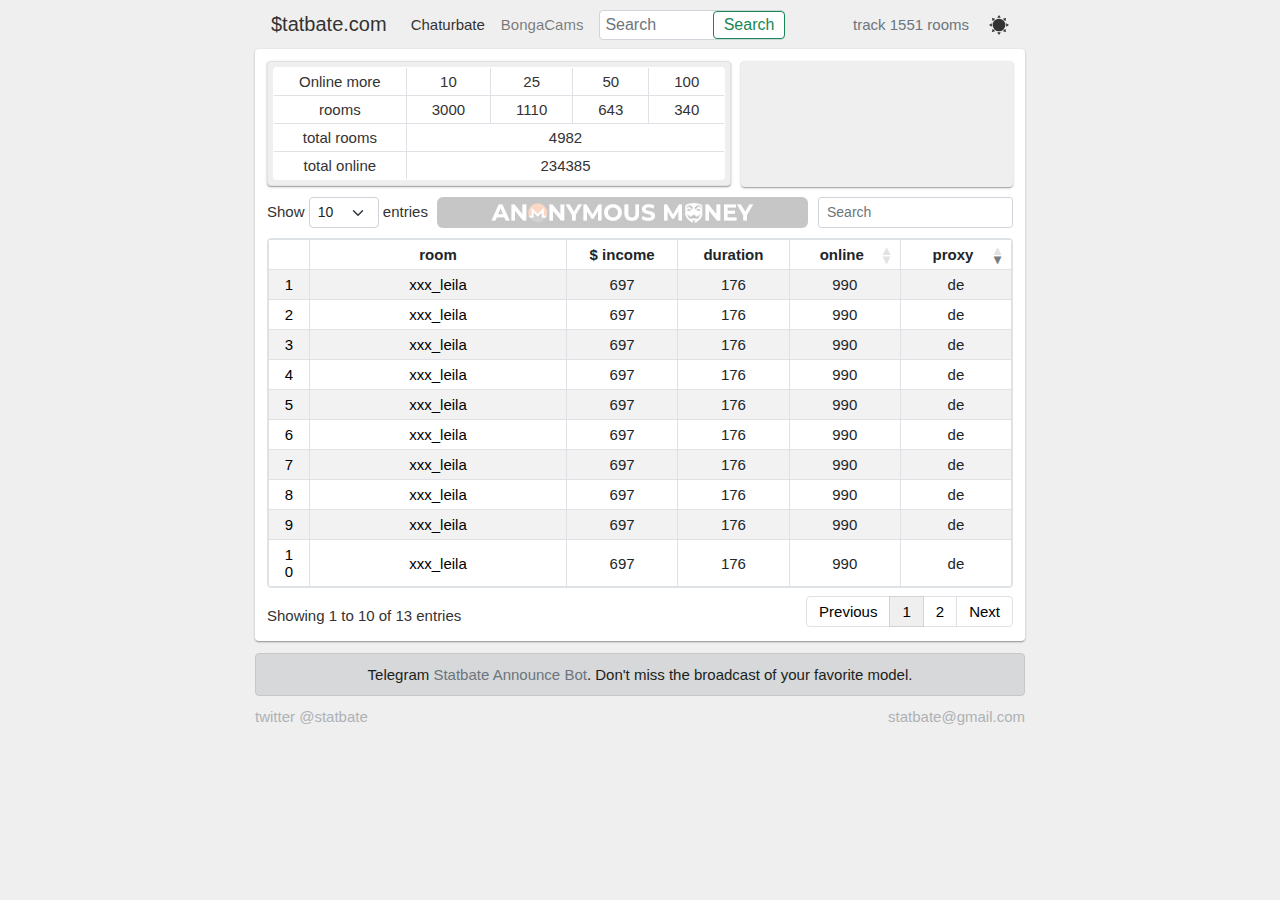
==== commit 1184e216: "2.0" ====
--- a/list.html
+++ b/list.html
@@ -4,6 +4,7 @@
 	<title>Statbate: Chaturbate Top 100</title>
 	<meta charset="UTF-8">
 	<meta name="format-detection" content="telephone=no">
+	<meta name="viewport" content="width=device-width, initial-scale=1, maximum-scale=1">
 	<link rel="stylesheet" href="css/bootstrap.min.css">
 	<link rel="stylesheet" href="css/dataTables.bootstrap5.min.css">
 	<link rel="stylesheet" href="css/metricsgraphics.min.css">
--- a/css/style.min.css
+++ b/css/style.min.css
@@ -87,15 +87,32 @@
 
 table.dataTable tbody th,
 table.dataTable tbody td {
-  padding: 6px 10px;
+  padding: 6px 12px;
 }
 
 .table td,
 .table th {
   padding: 6px 20px;
-  vertical-align: inherit !important;
-}
-
+  vertical-align: middle;
+}
+@media (max-width: 767.98px) {
+  .table td,
+.table th {
+    padding: 4px 12px;
+  }
+}
+
+@media (max-width: 767.98px) {
+  .dataTables_wrapper .sorting_disabled:nth-child(2) {
+    width: 50% !important;
+  }
+  .dataTables_wrapper .sorting_disabled:nth-child(3) {
+    width: 25% !important;
+  }
+  .dataTables_wrapper .sorting_disabled:nth-child(4) {
+    width: 25% !important;
+  }
+}
 table {
   border-radius: 4px;
 }
@@ -301,201 +318,6 @@
   }
 }
 
-.dark-theme {
-  color: #dedefd;
-  transition: all 0.3s ease 0s;
-  background: #22223d;
-}
-.dark-theme a {
-  color: #dedefd !important;
-}
-.dark-theme .mg-main-line.mg-line1 {
-  stroke: #fb6b25;
-}
-.dark-theme .mg-main-line.mg-line2 {
-  stroke: #6259ca;
-}
-.dark-theme .mg-main-line.mg-line3 {
-  stroke: #dc3545;
-}
-.dark-theme .btn-outline-success {
-  color: #fff;
-  background-color: #6259ca;
-  border-color: #6259ca;
-}
-.dark-theme .content__wrapper {
-  background: #30304d;
-}
-.dark-theme .wslog {
-  background: #22223d;
-}
-.dark-theme .wslog .message {
-  color: #dedefd;
-}
-.dark-theme .wslog .message a {
-  color: #fb6b25;
-}
-.dark-theme .wslog font {
-  color: #fb6b25;
-}
-.dark-theme .nav-tabs {
-  border-bottom: none;
-}
-.dark-theme .nav-tabs .nav-link.active {
-  background: #22223d;
-  color: #6259ca !important;
-  border-color: #22223d;
-  border-radius: 0.25rem;
-}
-.dark-theme .nav-tabs .nav-link:focus,
-.dark-theme .nav-tabs .nav-link:hover {
-  background-color: #22223d;
-  border-color: #22223d;
-  border-radius: 0.25rem;
-  transition: all 0.3s ease 0s;
-}
-.dark-theme .footer__top {
-  background: #30304d;
-  color: #dedefd;
-}
-.dark-theme .pagination li.active a {
-  background: #6259ca !important;
-  border-color: #6259ca !important;
-  color: #dedefd !important;
-}
-.dark-theme .pagination li .page-link {
-  background-color: #2e2e4a;
-  border: 1px solid rgba(255, 255, 255, 0.1);
-  color: #77778e !important;
-}
-.dark-theme .page-item.disabled .page-link {
-  color: #4f4f67 !important;
-  background-color: #2a2a44 !important;
-}
-.dark-theme .mg-y-axis text,
-.dark-theme .mg-x-axis text {
-  fill: #dedefd;
-}
-.dark-theme .highcharts-background {
-  fill: #30304d;
-}
-.dark-theme .highcharts-title {
-  color: #dedefd !important;
-  fill: #dedefd !important;
-}
-.dark-theme .form-control {
-  background: #22223d;
-  color: #dedefd;
-}
-.dark-theme td {
-  color: #dedefd;
-}
-.dark-theme th {
-  color: #dedefd;
-}
-.dark-theme .theme-btn svg {
-  color: #dedefd;
-}
-.dark-theme .mg-active-datapoint {
-  fill: #dedefd;
-}
-.dark-theme .highcharts-figure text {
-  color: #dedefd !important;
-  fill: #dedefd !important;
-}
-.dark-theme .highcharts-label text {
-  color: #dedefd !important;
-  fill: #dedefd !important;
-}
-.dark-theme .highcharts-text-outline {
-  color: #22223d !important;
-  fill: #22223d !important;
-  stroke: #22223d !important;
-}
-.dark-theme .table-striped tbody tr:nth-of-type(odd) {
-  background-color: rgba(0, 0, 0, 0.05);
-}
-.dark-theme .table-bordered th,
-.dark-theme .text-wrap table th,
-.dark-theme .table-bordered td,
-.dark-theme .text-wrap table td {
-  border-color: rgba(255, 255, 255, 0.1);
-}
-.dark-theme .table-bordered {
-  border: 1px solid rgba(255, 255, 255, 0.1);
-}
-.dark-theme .form-control {
-  color: #dedefd !important;
-  background-color: #2e2e4a;
-  border: 1px solid rgba(255, 255, 255, 0.1);
-}
-.dark-theme .block-2__table {
-  border-color: rgba(255, 255, 255, 0.1);
-}
-.dark-theme .block-2__table th,
-.dark-theme .block-2__table td {
-  border-color: rgba(255, 255, 255, 0.1);
-}
-.dark-theme .block-1 {
-  border-color: rgba(255, 255, 255, 0.1);
-}
-.dark-theme .block-2 {
-  border-color: rgba(255, 255, 255, 0.1);
-}
-.dark-theme .dropdown-menu.show {
-  background: #22223d;
-}
-.dark-theme .dropdown-menu.show a {
-  color: white;
-}
-.dark-theme .btn-dark:not(:disabled):not(.disabled).active,
-.dark-theme .btn-dark:not(:disabled):not(.disabled):active,
-.dark-theme .show > .btn-dark.dropdown-toggle {
-  background-color: #22223d;
-  border-color: #22223d;
-}
-.dark-theme .btn-dark {
-  background-color: #22223d;
-  border-color: #22223d;
-}
-.dark-theme .icon-menu-wrap {
-  background: #30304d;
-  box-shadow: 0px 2px 3px #1a1a2f;
-  border-color: #30304d;
-}
-.dark-theme .icon-menu span {
-  background: #fff;
-}
-.dark-theme .highcharts-figure .chart-container .highcharts-background {
-  fill: #22223d;
-}
-.dark-theme .custom-table {
-  background: #30304d;
-  border-color: rgba(255, 255, 255, 0.1);
-}
-.dark-theme .custom-table table {
-  background: #30304d;
-}
-.dark-theme .custom-table th,
-.dark-theme .custom-table td {
-  border-color: rgba(255, 255, 255, 0.1);
-}
-.dark-theme .list-block-1 .custom-table {
-  background: #30304d;
-}
-.dark-theme .list-block-1__wrapper {
-  background: #30304d;
-}
-.dark-theme .nav-tabs .nav-link {
-  color: #dedefd;
-}
-.dark-theme .form-select.form-select-sm {
-  background-color: #30304d;
-  color: #dedefd;
-  background-image: url("data:image/svg+xml,%3Csvg xmlns='http://www.w3.org/2000/svg' viewBox='0 0 16 16'%3E%3Cpath fill='none' stroke='%23dedefd' stroke-linecap='round' stroke-linejoin='round' stroke-width='2' d='M2 5l6 6 6-6'/%3E%3C/svg%3E");
-  border-color: rgba(255, 255, 255, 0.1);
-}
-
 .header a {
   color: #333333;
 }
@@ -710,7 +532,7 @@
   border-bottom: 1px solid transparent;
 }
 .footer__bottom {
-  padding: 1rem 0;
+  padding: 12px 0;
   display: flex;
   justify-content: space-between;
   color: #6c757d;
@@ -737,10 +559,19 @@
   display: none;
 }
 
+.btn-dark {
+  color: #fff;
+  background-color: #343a40;
+  border-color: #343a40;
+}
+
 a {
   text-decoration: none;
   color: black;
 }
+a:hover {
+  text-decoration: underline;
+}
 
 .nav-tabs .nav-link {
   color: black;
@@ -757,7 +588,7 @@
 }
 
 .tab-content {
-  margin-top: 16px;
+  margin-top: 12px;
 }
 @media (max-width: 767.98px) {
   .tab-content {
@@ -776,6 +607,20 @@
 
 .form-inline {
   justify-content: flex-end;
+}
+
+table.dataTable {
+  margin-top: 10px !important;
+}
+
+.form-control:focus,
+.form-select:focus {
+  border-color: #ced4da;
+  box-shadow: none;
+}
+
+.page-link:hover {
+  text-decoration: none;
 }
 
 .content__wrapper {
@@ -838,6 +683,10 @@
   .block-2 {
     grid-template-columns: 1fr;
   }
+}
+
+.block-3 .nav-tabs {
+  justify-content: center !important;
 }
 
 .dropdown-toggle {
@@ -1102,26 +951,67 @@
 
 .search-desc {
   display: grid;
-  grid-template-columns: 1fr 1fr;
+  grid-template-columns: 1fr 1fr 1fr;
   grid-gap: 10px;
   margin-bottom: 10px;
 }
 @media (max-width: 767.98px) {
   .search-desc {
-    grid-template-columns: 1fr;
-  }
+    grid-template-columns: repeat(2, 1fr);
+  }
+}
+.search-desc__recent {
+  background: #efefef;
+  border: 1px solid #dee2e6;
+  box-shadow: 0 1px 1px 0 rgba(0, 0, 0, 0.14), 0 2px 1px -1px rgba(0, 0, 0, 0.12), 0 1px 3px 0 rgba(0, 0, 0, 0.2);
+  border-radius: 4px;
+  padding: 4px;
 }
 .search-desc__recent a {
   display: block;
+  padding: 2px 10px;
+  border-bottom: 1px solid #dee2e6;
+  border-left: 1px solid #dee2e6;
+  border-right: 1px solid #dee2e6;
+  text-align: center;
+  background: white;
+}
+.search-desc__recent a:last-child {
+  border-radius: 0px 0px 4px 4px;
+}
+.search-desc__recent a:nth-child(2n) {
+  background: #efefef;
 }
 .search-desc__recent-ttl {
-  font-size: 18px;
-  font-weight: 500;
-  margin-bottom: 10px;
+  font-size: 15px;
+  text-align: center;
+  padding: 1px 10px;
+  border-radius: 4px 4px 0px 0px;
+  background: white;
+  font-weight: 700;
+  border: 1px solid #dee2e6;
+  line-height: 1.1;
+}
+.search-desc__table {
+  background: #efefef;
+  border: 1px solid #dee2e6;
+  box-shadow: 0 1px 1px 0 rgba(0, 0, 0, 0.14), 0 2px 1px -1px rgba(0, 0, 0, 0.12), 0 1px 3px 0 rgba(0, 0, 0, 0.2);
+  border-radius: 4px;
+  padding: 4px;
+}
+@media (max-width: 767.98px) {
+  .search-desc__table {
+    grid-column-start: 1;
+    grid-column-end: 3;
+  }
 }
 .search-desc__table table {
   width: -webkit-fill-available;
   width: 100%;
+  background: white;
+  border-radius: 4px;
+  border: 1px solid #dee2e6;
+  overflow: hidden;
 }
 
 .table-neresponsive {
@@ -1142,8 +1032,8 @@
   max-width: 100%;
   display: block;
   border-radius: 6px;
-  left: 190px;
-  right: 220px;
+  left: 170px;
+  right: 205px;
   top: 0;
   bottom: 0;
   z-index: 1;
@@ -1196,13 +1086,13 @@
   border-radius: 4px;
   border-collapse: inherit !important;
   border: 1px solid #dee2e6;
-  white-space: nowrap;
+  white-space: normal;
   text-align: center;
   border-right-width: 1px !important;
   border-spacing: 0;
 }
 
 .table > :not(:last-child) > :last-child > * {
-  border-bottom-color: none !important;
+  border-bottom-color: #dee2e6 !important;
   text-align: center;
 }